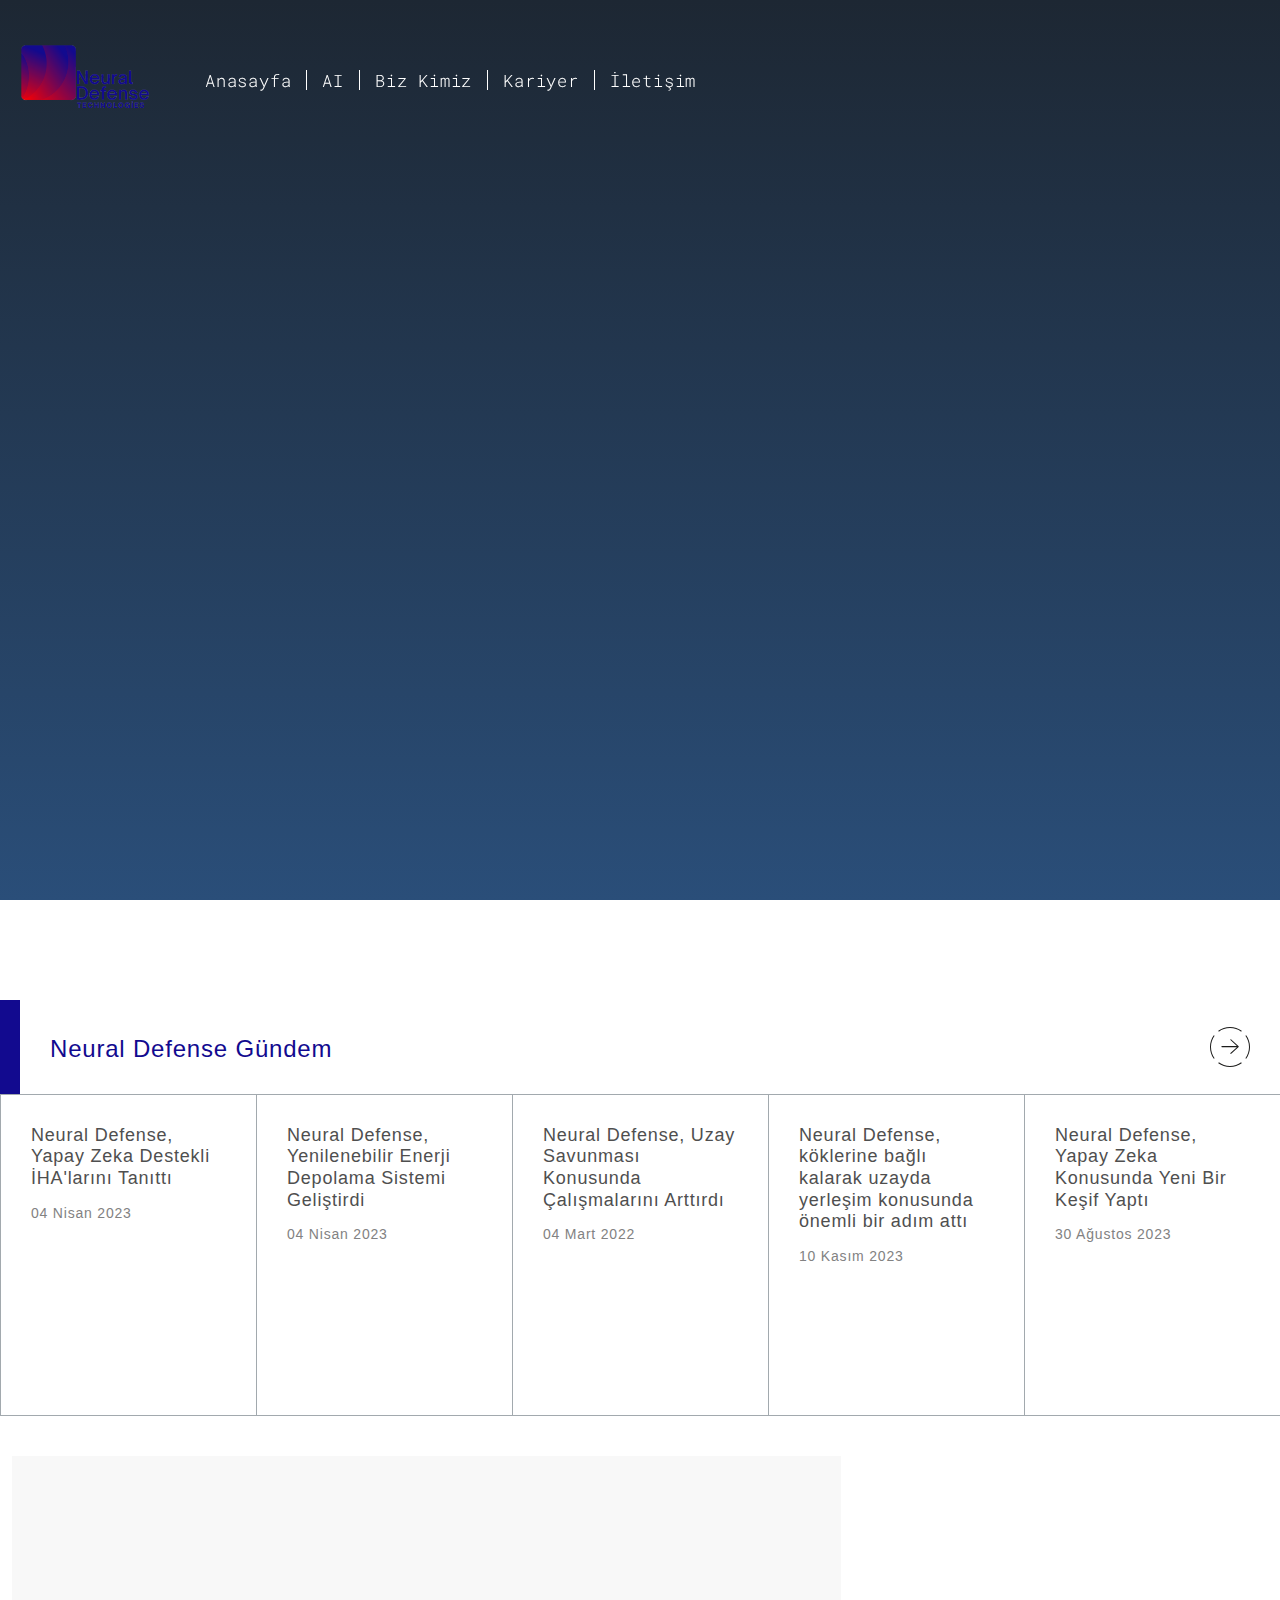
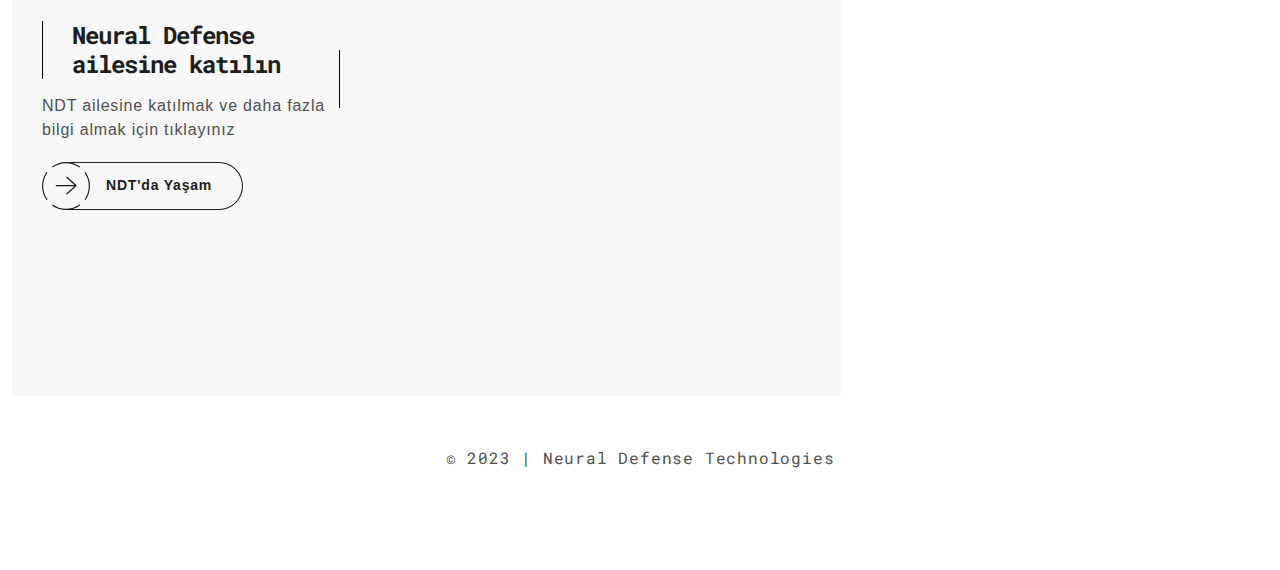
==== index.html @ 1ee91756 "Update index.html" ====
<!DOCTYPE html>
<html lang="en">

<head>
  <!-- Ana Site Duracak Kod-->
  <meta charset="UTF-8">
  <meta content="IE=edge" http-equiv="X-UA-Compatible">
  <meta content="width=device-width,initial-scale=1" name="viewport">
  <meta content="description" name="description">
  <meta name="google" content="notranslate" />
  <meta content="Mashup templates have been developped by Orson.io team" name="author">

  <!-- Disable tap highlight on IE -->
  <meta name="msapplication-tap-highlight" content="no">
  
  <link rel="apple-touch-icon" sizes="180x180" href="./assets/logomm.png">


  <title>Neural Defense Technologies</title>  

<link href="./main.3f6952e4.css" rel="stylesheet">
<style>
body::-webkit-scrollbar {
    display: none;
}
#fonts{
font-family: Roboto Mono,Helvetica,Arial,sans-serif;

}


/* Popup styles */
.modal {
  display: none;
  position: fixed;
  z-index: 1;
  left: 0;
  top: 0;
  width: 100%;
  height: 100%;
  overflow: auto;
}

/* Buzlu arkaplan styles */
.modal::before {
  content: "";
  display: block;
  position: fixed;
  z-index: -1;
  width: 100%;
  height: 100%;
  background-color: rgba(255, 255, 255, 0.8);
  backdrop-filter: blur(5px);
}

/* Popup içerik styles */
.modal-content {
  background-color: #fefefe;
  margin: 10% auto;
  padding: 20px;
  border: 1px solid #888;
  width: 80%;
  max-width: 700px;
  position: relative;
  overflow: auto; /* kaydırma çubuklarını göstermek için */
  max-height: 70vh; /* içerik alanının maksimum yüksekliği */
}

/* Popup kapatma button styles */
.close {
  position: absolute;
  right: 0;
  top: 0;
  padding: 12px 16px;
  font-size: 28px;
  font-weight: bold;
  color: #aaa;
}

.close:hover,
.close:focus {
  color: black;
  text-decoration: none;
  cursor: pointer;
}
.modal-content::-webkit-scrollbar {
  display: none;
}




</style>

<link rel="shortcut icon" href="assets/images/NeuralDefense.ico" type="image/x-icon" >

<link href="./frontend/css/bootstrap.css" rel="stylesheet">
<link href="./frontend/css/app.css" rel="stylesheet">
<link href="./frontend/css/hco-fonts.css" rel="stylesheet">
<link href="./frontend/css/frontend1b26.css?v2" rel="stylesheet">




<link rel="manifest" href="frontend/manifest/manifest.json">
<meta name="msapplication-TileColor" content="#ffffff">
<meta name="msapplication-TileImage" content="tr/frontend/manifest/images/ms-icon-144x144.html">
<meta name="theme-color" content="#ffffff">	<style>
.tagline_d_height_540{ height:540px; }.dbp-40{ padding-bottom:40px; }.dbp-80{ padding-bottom:80px; }@media screen and (max-width: 480px) { .mbp-15{ padding-bottom:15px; }}@media screen and (max-width: 480px) { .mbp-30{ padding-bottom:30px; }}@media screen and (max-width: 1440px) { .tagline_l_height_540{ height:540px; }}@media screen and (max-width: 1024px) { .tagline_tv_height_540{ height:540px; }}@media screen and (max-width: 768px) { .tagline_th_height_540{ height:540px; }}@media screen and (max-width: 480px) { .tagline_m_height_auto{ height:auto; }}	/*Column CSS*/
.cdrp-00{ padding-right:00px; }.cdlp-00{ padding-left:00px; }@media screen and (max-width: 480px) {.cmtp-30{ padding-top:30px !important; }}</style>	



<!-- Ana Site Duracak Kod Son-->
</head>
  <!-- Ana Site Duracak Kod-->
<body class="minimal">

<!-- Add your content of header -->
<header>
  <nav class="navbar  navbar-fixed-top navbar-inverse">
    <div class="container">
      <div class="navbar-header">
        <button type="button" class="navbar-toggle collapsed" data-toggle="collapse" data-target="#navbar-collapse" aria-expanded="false">
          <span class="sr-only"></span>
          <span class="icon-bar"></span>
          <span class="icon-bar"></span>
          <span class="icon-bar"></span>
        </button>
        <a class="navbar-brand" href="./index.html">
          <img src="./assets/logom2.png" alt="Neural Defense Technologies Logo" style="height: 130px; position: absolute; top: 0px; left: 10px;">
        </a>
      </div>
      <div class="collapse navbar-collapse" id="navbar-collapse" style="height: 130px; position: absolute; top: 0px; left: 180px;">
        <ul class="nav navbar-nav">
          <li id="fonts"><a href="./index.html" title="">Anasayfa</a></li>
          <li id="fonts"><a href="./works.html" title="">AI</a></li>
          <li id="fonts"><a href="./about.html" title="">Biz Kimiz</a></li>
          <li id="fonts"><a href="./components.html" title="">Kariyer</a></li>
          <li id="fonts"><a href="./contact.html" title="">İletişim</a></li>
        </ul>
        
      </div> 
    </div>
  </nav>
</header>
<!-- Ana Site Duracak Kod Son-->

<!-- Add your site or app content here -->
<body id="app-layout" data-page-2348 data-pair-2292 data-type-page class="page-2348
	pair-2292 type-page  header_c_1 tr">





			<div id="main_slider">
				<div class="main_bg_c main_bg parallax-bg" style="transform: translate3d(0px, -60%, 0px);"></div>
				<div class="main_bg_c main_bg_2 parallax-bg">
					<img src="frontend/img/birlesik-uzay.jpg" />
				</div>
				<div class="main_bg_c main_bg_8 parallax-bg">
					<img src="uploads/images/1629130480_mufa-cloud2.png" />
				</div>
								<div class="main_bg_c main_bg_5 parallax-bg">
					<img src="uploads/images/1628548484_hisar-bulut-2.png" />
				</div>
				<div class="main_bg_c main_bg_4 parallax-bg">
					<img src="uploads/images/1628548484_hisar-bulut-2.png" />
				</div>
				<div class="main_bg_c main_bg_6 parallax-bg">
					<img src="uploads/images/1628548485_kara-sistemleri-bulut.png" />
				</div>
				
				<div class="slides">
					<div class="slider_item uzay_sistemleri">
						<img src="uploads/images/1628548485_mufa.png" />
						<div class="slide_content">
							<span class="slide_title">UZAY<br/>SİSTEMLERİ</span>
							<a class="btn_white" href="uzaysistem.html">DAHA FAZLA BİLGİ</a>
						</div>
					</div>
					<div class="slider_item hava_sistemleri">
						<img src="uploads/images/1628548475_hisar.png" />
						<div class="slide_content">
							<span class="slide_title">HAVA<br/>SAVUNMA<br/>SİSTEMLERİ</span>
							<a class="btn_white" href="havasavunma.html">DAHA FAZLA BİLGİ</a>
						</div>
					</div>
					<div class="slider_item gudumlu_muhimmat_sistemleri">
						<img class="som" src="uploads/images/1632302310_roketsan-som-home2.png" />
						<img class="mam_t" src="uploads/images/1631610574_mam-t-home.png" />
						<div class="slide_content">
							<span class="slide_title">HASSAS<br/>GÜDÜMLÜ<br/>SİSTEMLER</span>
							<a class="btn_white" href="hassasgudum.html">DAHA FAZLA BİLGİ</a>
						</div>
					</div>
					<div class="slider_item kara_sistemleri">
						<img src="uploads/images/1628548476_deniz-ve-kara.png" />
						<div class="slide_content">
							<span class="slide_title">KARA<br/>SİSTEMLERİ</span>
							<a class="btn_black" href="karasistem.html">DAHA FAZLA BİLGİ</a>
						</div>
					</div>
					<div class="slider_item deniz_sistemleri">
						<div class="slide_content">
							<span class="slide_title">DENİZ<br/>SİSTEMLERİ</span>
							<a class="btn_black" href="denizsistem.html">DAHA FAZLA BİLGİ</a>
						</div>
					</div>
				</div>
				<div class="slide_next started">
					<svg width="40" height="40" viewBox="0 0 40 40" fill="none" xmlns="http://www.w3.org/2000/svg">
						<path fill-rule="evenodd" clip-rule="evenodd" d="M28.6412 19.991C28.6933 19.9428 28.7324 19.8825 28.7584 19.8223C28.7584 19.8223 28.7584 19.8223 28.7584 19.8103C28.7845 19.75 28.7975 19.6898 28.7975 19.6175C28.7975 19.5452 28.7845 19.485 28.7584 19.4247C28.7584 19.4247 28.7584 19.4247 28.7584 19.4127C28.7324 19.3524 28.6933 19.2922 28.6412 19.244L21.2277 12.3886C21.0062 12.1838 20.6544 12.1838 20.4329 12.3886C20.2114 12.5934 20.2114 12.9187 20.4329 13.1235L26.8823 19.1115L11.9235 19.1115C11.6108 19.1115 11.3633 19.3404 11.3633 19.6295C11.3633 19.9187 11.6108 20.1476 11.9235 20.1476L26.8953 20.1476L20.4329 26.1114C20.2114 26.3163 20.2114 26.6416 20.4329 26.8464C20.6544 27.0512 21.0062 27.0512 21.2277 26.8464L28.6412 19.991Z" fill="#1C1C1B"/>
						<path fill-rule="evenodd" clip-rule="evenodd" d="M3.8184 8.24363C1.41677 11.5436 -7.7539e-07 15.6063 -6.3573e-07 20C-4.96071e-07 24.3937 1.41677 28.4564 3.8184 31.7564L4.62694 31.1679C2.34556 28.0332 0.999999 24.1752 0.999999 20C0.999999 15.8248 2.34556 11.9668 4.62694 8.83207L3.8184 8.24363ZM8.24363 3.8184L8.83207 4.62694C11.9668 2.34556 15.8248 1 20 1C24.1752 1 28.0332 2.34556 31.1679 4.62694L31.7564 3.8184C28.4564 1.41678 24.3937 4.96071e-07 20 6.3573e-07C15.6063 7.7539e-07 11.5436 1.41678 8.24363 3.8184ZM36.1816 8.24363C38.5832 11.5436 40 15.6063 40 20C40 24.3937 38.5832 28.4564 36.1816 31.7564L35.3731 31.1679C37.6544 28.0332 39 24.1752 39 20C39 15.8248 37.6544 11.9668 35.3731 8.83207L36.1816 8.24363ZM31.7564 36.1816L31.1679 35.3731C28.0332 37.6544 24.1752 39 20 39C15.8248 39 11.9668 37.6544 8.83207 35.3731L8.24363 36.1816C11.5436 38.5832 15.6063 40 20 40C24.3937 40 28.4564 38.5832 31.7564 36.1816Z" fill="#1C1C1B"/>
					</svg>
				</div>
				<div class="slide_prev started">
					<svg width="40" height="40" viewBox="0 0 40 40" fill="none" xmlns="http://www.w3.org/2000/svg">
						<path fill-rule="evenodd" clip-rule="evenodd" d="M11.3588 20.009C11.3067 20.0572 11.2676 20.1174 11.2416 20.1777C11.2416 20.1777 11.2416 20.1777 11.2416 20.1897C11.2155 20.25 11.2025 20.3102 11.2025 20.3825C11.2025 20.4548 11.2155 20.515 11.2416 20.5753C11.2416 20.5753 11.2416 20.5753 11.2416 20.5873C11.2676 20.6476 11.3067 20.7078 11.3588 20.756L18.7723 27.6114C18.9938 27.8162 19.3456 27.8162 19.5671 27.6114C19.7886 27.4066 19.7886 27.0813 19.5671 26.8765L13.1177 20.8885L28.0765 20.8885C28.3892 20.8885 28.6367 20.6596 28.6367 20.3705C28.6367 20.0813 28.3892 19.8524 28.0765 19.8524L13.1047 19.8524L19.5671 13.8885C19.7886 13.6837 19.7886 13.3584 19.5671 13.1536C19.3456 12.9488 18.9938 12.9488 18.7723 13.1536L11.3588 20.009Z" fill="#1C1C1B"/>
						<path fill-rule="evenodd" clip-rule="evenodd" d="M36.1816 31.7564C38.5832 28.4564 40 24.3937 40 20C40 15.6063 38.5832 11.5436 36.1816 8.24364L35.3731 8.83208C37.6544 11.9668 39 15.8248 39 20C39 24.1752 37.6544 28.0332 35.3731 31.1679L36.1816 31.7564ZM31.7564 36.1816L31.1679 35.3731C28.0332 37.6544 24.1752 39 20 39C15.8248 39 11.9668 37.6544 8.83206 35.3731L8.24362 36.1816C11.5436 38.5832 15.6063 40 20 40C24.3937 40 28.4564 38.5832 31.7564 36.1816ZM3.81839 31.7564C1.41677 28.4564 -5.6223e-06 24.3937 -4.60964e-06 20C-3.59698e-06 15.6063 1.41677 11.5436 3.8184 8.24363L4.62694 8.83207C2.34556 11.9668 0.999996 15.8248 0.999995 20C0.999994 24.1752 2.34556 28.0332 4.62693 31.1679L3.81839 31.7564ZM8.24363 3.8184L8.83207 4.62694C11.9668 2.34557 15.8248 1 20 1C24.1752 1.00001 28.0332 2.34557 31.1679 4.62695L31.7564 3.81841C28.4564 1.41678 24.3937 5.6223e-06 20 4.60964e-06C15.6063 3.59698e-06 11.5436 1.41678 8.24363 3.8184Z" fill="#1C1C1B"/>
					</svg>
				</div>

				<div class="overlay home_overlay">
					<svg class="loading_1" version="1.1" id="Layer_1" xmlns="http://www.w3.org/2000/svg" xmlns:xlink="http://www.w3.org/1999/xlink" x="0px" y="0px"
width="1445.7px" height="2012.6px" viewBox="0 0 1445.7 2012.6" style="enable-background:new 0 0 1445.7 2012.6;"
xml:space="preserve">
<style type="text/css">
.st0{fill:none;stroke:#FFFFFF;stroke-width:2.5987;stroke-miterlimit:10;}
.st1{fill:none;stroke:#FFFFFF;stroke-width:2.3624;stroke-linecap:round;stroke-linejoin:round;stroke-miterlimit:10;}
</style>
<g>
<polyline class="st0" points="724.4,1598.5 677,1598.5 677,1558.7 724.4,1558.7 	"/>
<polyline class="st0" points="724.4,891 677,891 677,878.7 724.4,878.7 	"/>
<line class="st0" x1="677" y1="1403" x2="677" y2="1641.2"/>
<path class="st0" d="M689.3,1148.5v-33.7c0-2-2.8-2.7-3.7-0.9l-33.7,65.6v222.8h25.5c4.4,0,8.4-2.6,10.2-6.7l0,0
c1.1-2.5,1.6-5.1,1.6-7.8v-24.5"/>
<path class="st0" d="M677,1130.1V750.7l17.5-160.5V260.8l0,0c0,0,1.1-24,29.9-24"/>
<line class="st0" x1="694.5" y1="594.1" x2="724.4" y2="594.1"/>
<line class="st0" x1="694.5" y1="513.6" x2="724.4" y2="513.6"/>
<line class="st0" x1="694.5" y1="429.8" x2="724.4" y2="429.8"/>
<line class="st0" x1="694.5" y1="393.4" x2="724.4" y2="393.4"/>
<polyline class="st0" points="729.9,1755.1 745.2,1755.1 745.2,1775.2 769.2,1775.2 769.2,1714.2 	"/>
<polyline class="st0" points="735.1,1755.1 701.3,1755.1 701.3,1775.2 677.3,1775.2 677.3,1714.2 	"/>
<polyline class="st0" points="721.8,1598.5 769.2,1598.5 769.2,1558.7 721.8,1558.7 	"/>
<polyline class="st0" points="721.8,891 769.2,891 769.2,878.7 721.8,878.7 	"/>
<line class="st0" x1="769.2" y1="1403" x2="769.2" y2="1641.2"/>
<path class="st0" d="M756.9,1364.2v21.6c0,4,1.2,7.8,3.4,11.1l0.4,0.6c2.1,3,5.5,4.8,9.1,4.8h24.4v-222.8l-33.7-63.3
c-1-1.8-3.7-1.1-3.7,0.9v31.4"/>
<path class="st0" d="M769.2,1132.7v-382l-17.5-160.5V260.8l0,0c0,0-3.9-24.9-29.9-24"/>
<line class="st0" x1="751.7" y1="594.1" x2="721.8" y2="594.1"/>
<line class="st0" x1="751.7" y1="513.6" x2="721.8" y2="513.6"/>
<line class="st0" x1="751.7" y1="429.8" x2="721.8" y2="429.8"/>
<line class="st0" x1="751.7" y1="393.4" x2="721.8" y2="393.4"/>
<polygon class="st0" points="685.8,1633.6 642.6,1672.6 642.6,1681.2 637.1,1687.3 637.1,1714.2 686.7,1714.2 685.8,1709.8 
685.8,1695.1 691.2,1681.7 691.2,1671.7 685.8,1667.4 685.8,1639.2 	"/>
<polygon class="st0" points="759.7,1709.8 759.7,1695.1 754.2,1681.7 754.2,1671.7 759.7,1667.4 759.7,1639.2 759.7,1633.6 
802.9,1672.6 802.9,1681.2 808.3,1687.3 808.3,1714.2 758.7,1714.2 	"/>

<rect x="581.6" y="1250.8" transform="matrix(6.123234e-17 -1 1 6.123234e-17 -567.3568 1944.9131)" class="st0" width="214.4" height="10.6"/>

<rect x="651" y="1250.8" transform="matrix(6.123234e-17 -1 1 6.123234e-17 -497.9122 2014.3577)" class="st0" width="214.4" height="10.6"/>
<line class="st0" x1="690.6" y1="1139.5" x2="756.9" y2="1139.5"/>
<path class="st0" d="M729,728.9v24.4c0,3.2-2.6,5.8-5.8,5.8l0,0c-3.2,0-5.8-2.6-5.8-5.8v-24.4c0-3.2,2.6-5.8,5.8-5.8l0,0
C726.3,723.1,729,725.7,729,728.9z"/>
</g>
<g>
<line class="st1" x1="777" y1="678.4" x2="777" y2="1663.2"/>
<line class="st1" x1="668.6" y1="1665.2" x2="668.6" y2="678.4"/>
<line class="st1" x1="757.8" y1="1679.4" x2="688.4" y2="1679.4"/>
<line class="st1" x1="757.8" y1="1665.2" x2="688.4" y2="1665.2"/>
<line class="st1" x1="687.9" y1="1705.5" x2="687.9" y2="1827.8"/>
<polyline class="st1" points="688.4,1849.1 618.6,1885.2 614.6,1752.3 687.9,1634 687.9,1683.8 	"/>
<polyline class="st1" points="777,424.6 777,744.8 668.6,744.8 668.6,424.6 	"/>
<rect x="682.2" y="436.7" class="st1" width="25.6" height="41.5"/>
<rect x="735.3" y="436.7" class="st1" width="25.6" height="41.5"/>
<line class="st1" x1="668.6" y1="1215" x2="777" y2="1215"/>
<line class="st1" x1="668.6" y1="1239.9" x2="777" y2="1239.9"/>
<polyline class="st1" points="755.2,286.6 777,424.6 668.6,424.6 691.7,286.8 	"/>
<polyline class="st1" points="699.3,241 718.4,127.4 730.1,127.4 748.1,241.8 	"/>
<polyline class="st1" points="736.2,241 763.6,241 763.6,285 736.2,293.8 	"/>
<polyline class="st1" points="709.8,241 682.4,241 682.4,285 709.8,293.8 	"/>
<polyline class="st1" points="668.6,1860.4 668.6,1869.2 777,1869.2 777,1860.4 	"/>
<path class="st1" d="M685,1838.5L685,1838.5c-2.9,0-3.9-2.4-3.9-5.4v-153.4c0-2.9,2.4-5.4,5.4-5.4"/>
<rect x="684.5" y="1683.8" class="st1" width="6.4" height="21.3"/>
<rect x="684.5" y="1827.8" class="st1" width="6.4" height="21.3"/>
<line class="st1" x1="757.8" y1="1705.5" x2="757.8" y2="1827.8"/>
<polyline class="st1" points="757.3,1849.1 827,1885.2 831.1,1752.3 757.8,1634 757.8,1683.8 	"/>
<path class="st1" d="M760.7,1838.5L760.7,1838.5c2.9,0,3.9-2.4,3.9-5.4v-153.4c0-2.9-2.4-5.4-5.4-5.4"/>
<rect x="754.8" y="1683.8" class="st1" width="6.4" height="21.3"/>
<rect x="754.8" y="1827.8" class="st1" width="6.4" height="21.3"/>
</g>
</svg>

</div>
</div>
		
				<div class="content_wrapper">


<section id="section_143883"
	style="    background-repeat: no-repeat;   background-size: cover;    "

		class="dbp-40 mbp-15
		  						
		
		    
										clearfix">
				<div class="container-fluid">
										<div style="" class="row  ">
											<div id="home_news"
     style="
     							     "
     class="col-lg-12 col-md-12 col-sm-12      cdrp-00 cdlp-00
     col12">
	
		
			
	 
			
		
			
				
				
					<div class="news_grid_header">
                        <a href="">
                            <span class="header_title">Neural Defense Gündem</span>
                            <svg width="40" height="40" viewBox="0 0 40 40" fill="none" xmlns="http://www.w3.org/2000/svg">
                                <path fill-rule="evenodd" clip-rule="evenodd" d="M28.6412 19.991C28.6933 19.9428 28.7324 19.8825 28.7584 19.8223C28.7584 19.8223 28.7584 19.8223 28.7584 19.8103C28.7845 19.75 28.7975 19.6898 28.7975 19.6175C28.7975 19.5452 28.7845 19.485 28.7584 19.4247C28.7584 19.4247 28.7584 19.4247 28.7584 19.4127C28.7324 19.3524 28.6933 19.2922 28.6412 19.244L21.2277 12.3886C21.0062 12.1838 20.6544 12.1838 20.4329 12.3886C20.2114 12.5934 20.2114 12.9187 20.4329 13.1235L26.8823 19.1115L11.9235 19.1115C11.6108 19.1115 11.3633 19.3404 11.3633 19.6295C11.3633 19.9187 11.6108 20.1476 11.9235 20.1476L26.8953 20.1476L20.4329 26.1114C20.2114 26.3163 20.2114 26.6416 20.4329 26.8464C20.6544 27.0512 21.0062 27.0512 21.2277 26.8464L28.6412 19.991Z" fill="#1C1C1B"/>
                                <path fill-rule="evenodd" clip-rule="evenodd" d="M3.8184 8.24363C1.41677 11.5436 -7.7539e-07 15.6063 -6.3573e-07 20C-4.96071e-07 24.3937 1.41677 28.4564 3.8184 31.7564L4.62694 31.1679C2.34556 28.0332 0.999999 24.1752 0.999999 20C0.999999 15.8248 2.34556 11.9668 4.62694 8.83207L3.8184 8.24363ZM8.24363 3.8184L8.83207 4.62694C11.9668 2.34556 15.8248 1 20 1C24.1752 1 28.0332 2.34556 31.1679 4.62694L31.7564 3.8184C28.4564 1.41678 24.3937 4.96071e-07 20 6.3573e-07C15.6063 7.7539e-07 11.5436 1.41678 8.24363 3.8184ZM36.1816 8.24363C38.5832 11.5436 40 15.6063 40 20C40 24.3937 38.5832 28.4564 36.1816 31.7564L35.3731 31.1679C37.6544 28.0332 39 24.1752 39 20C39 15.8248 37.6544 11.9668 35.3731 8.83207L36.1816 8.24363ZM31.7564 36.1816L31.1679 35.3731C28.0332 37.6544 24.1752 39 20 39C15.8248 39 11.9668 37.6544 8.83207 35.3731L8.24363 36.1816C11.5436 38.5832 15.6063 40 20 40C24.3937 40 28.4564 38.5832 31.7564 36.1816Z" fill="#1C1C1B"/>
                            </svg>
                        </a>
                    </div>
                    <div class="news_grid_cont news_all">
						<div class="news_item">
							<a href="#" onclick="openModal(event, 'popup1')">
								<span class="item_img" style="background-image:url(assets/images/drone.png);"></span>
								<span class="item_info">
									<span class="item_title">Neural Defense, Yapay Zeka Destekli İHA'larını Tanıttı</span>
									<span class="item_date">04 Nisan 2023</span>
								</span>
							</a>
						</div>
						<div id="popup1" class="modal">
							<div class="modal-content">
								<span class="close" id="close1" onclick="closeModal('popup1')">&times;</span>
								<img src="assets/images/drone.png" alt="">
								<p>Neural Defense'in geliştirdiği yapay zeka destekli insansız hava araçları, son dönemde savunma sanayisi alanında büyük bir ilgi uyandırdı. Bu İHA'lar, yapay zeka algoritmaları sayesinde hedefleri tanımlayarak takip edebiliyor ve vurma konusunda oldukça etkili bir şekilde kullanılabiliyor.

									Bu İHA'lar, operatörler tarafından uzaktan kontrol edilebiliyor ve savaş sırasında insan hayatını koruyor. Operatörler, bu İHA'ları birkaç kilometre uzaktan kontrol edebiliyor ve hedefleri tespit etme, takip etme ve hasar verme konusunda oldukça hassas bir kontrol sağlayabiliyor.
									
									Neural Defense'in geliştirdiği bu teknolojiler, savaş sırasında insan hayatını korumak ve sivil kayıpları en aza indirmek açısından oldukça önemli bir rol oynuyor. Bu İHA'lar, düşük maliyetli ve daha az riskli bir alternatif olarak da savunma sanayisinde kullanılıyor.
									
									Neural Defense'in bu İHA'larının özellikleri arasında, düşük radar kesitleri, yüksek manevra kabiliyetleri ve gece görüşü yetenekleri yer alıyor. Ayrıca, bu İHA'lar, her türlü hava koşulunda çalışabiliyor ve uzun süre havada kalabilme özellikleri sayesinde de daha etkili bir şekilde kullanılabiliyor.
									
									Neural Defense'in bu İHA'larının kullanım alanları arasında, keşif ve gözetleme, saldırı, koruma ve kurtarma görevleri yer alıyor. Bu İHA'lar, özellikle çatışma bölgelerinde, afet bölgelerinde ve terörle mücadele operasyonlarında sıkça kullanılıyor.
									
									Sonuç olarak, Neural Defense'in geliştirdiği yapay zeka destekli insansız hava araçları, savunma sanayisi alanında önemli bir yer edinmeye devam ediyor. Bu teknolojiler, savaş sırasında insan hayatını korumak ve düşük maliyetli alternatifler sunmak açısından oldukça önemli bir rol oynuyor.</p>
							</div>
						</div>
						
							
						<div class="news_item">
							<a href="#" onclick="openModal(event, 'popup2')">
								<span class="item_img" style="background-image:url(assets/images/enerji.jpg);"></span>
								<span class="item_info">
									<span class="item_title">Neural Defense, Yenilenebilir Enerji Depolama Sistemi Geliştirdi</span>
									<span class="item_date">04 Nisan 2023</span>
								</span>
							</a>
						</div>
						<div id="popup2" class="modal">
							<div class="modal-content">
								<span class="close" id="close2" onclick="closeModal('popup2')">&times;</span>
								<img src="assets/images/enerji.jpg" alt="">
								<p>Neural Defense, yenilenebilir enerji kaynaklarından elde edilen enerjinin daha verimli bir şekilde kullanılmasına olanak tanıyan yeni bir pil teknolojisi geliştirdiğini duyurdu. Bu teknoloji, daha uzun süreli depolama sağlayarak enerji kaynaklarının daha verimli bir şekilde kullanılmasını mümkün kılıyor.

									Geleneksel pillerin aksine, bu yeni pil teknolojisi, çevreye zararlı kimyasal maddeler içermez ve yenilenebilir enerji kaynaklarının daha sık kullanılabilmesine imkan verir. Bu sayede, enerji tüketimindeki artışa bağlı olarak karbon emisyonlarının azaltılması hedefine de katkı sağlanıyor.
									
									Ayrıca, bu yeni pil teknolojisi, güvenli bir şekilde taşınabilir ve depolanabilir olması sayesinde, askeri üsler, hastaneler ve diğer kritik altyapılar gibi güç kaybının kritik olduğu yerlerde kullanılabilir.
									
									Neural Defense aynı zamanda uzay savunması konusunda da çalışmalarını arttırdığını açıkladı. Bu kapsamda, uydu teknolojileri ve uzayda yürütülen faaliyetler için geliştirilen yeni savunma sistemleri ve silahlar üzerinde çalışılıyor.
									
									Uzayda hızla gelişen teknolojiler, birçok ülkenin uzayda askeri faaliyetler yürütmeye başlamasıyla birlikte güvenlik risklerini de beraberinde getiriyor. Bu nedenle, uzayda güvenliği sağlamak için geliştirilen yeni teknolojiler, önem kazanıyor.
									
									Neural Defense'in uzay savunması konusunda yürüttüğü çalışmalar, ülke savunması açısından son derece önemli. Bu çalışmaların, yalnızca askeri amaçlarla değil, aynı zamanda sivil amaçlarla da kullanılabilecek teknolojilerin geliştirilmesine katkı sağlaması bekleniyor.
									
									Sonuç olarak, Neural Defense, yenilenebilir enerji kaynaklarının daha verimli bir şekilde kullanılmasına olanak tanıyan yeni bir pil teknolojisi geliştirdiğini duyurdu. Ayrıca, uzay savunması konusunda yürüttüğü çalışmalarla da ülke savunması açısından önemli bir rol oynuyor. Bu çalışmaların, hem askeri hem de sivil amaçlarla kullanılabilecek teknolojilerin geliştirilmesine katkı sağlaması bekleniyor.</p>
							</div>
						</div>
						
						<div class="news_item">
							<a href="#" onclick="openModal(event, 'popup3')">
								<span class="item_img" style="background-image:url(assets/images/uzay.jpg);"></span>
								<span class="item_info">
									<span class="item_title">Neural Defense, Uzay Savunması Konusunda Çalışmalarını Arttırdı</span>
									<span class="item_date">04 Mart 2022</span>
								</span>
							</a>
						</div>
						<div id="popup3" class="modal">
							<div class="modal-content">
								<span class="close" id="close1" onclick="closeModal('popup3')">&times;</span>
								<img src="assets/images/uzay.jpg" alt="">
								<p>Neural Defense, yenilenebilir enerji kaynaklarından elde edilen enerjinin daha verimli bir şekilde kullanılmasına olanak tanıyan yeni bir pil teknolojisi geliştirdiğini açıkladı. Bu teknoloji, geleneksel pillerin aksine, çevreye zararlı kimyasal maddeler içermiyor ve yenilenebilir enerji kaynaklarının daha sık kullanılabilmesine imkan sağlıyor.

									Neural Defense CEO'su Jane Lee, konuyla ilgili yaptığı açıklamada, "Yenilenebilir enerji kaynaklarının kullanımı, enerji verimliliğini arttırmak ve karbon ayak izimizi azaltmak için önemli bir adımdır. Ancak, yenilenebilir enerjinin mevcudiyeti, enerjinin verimli bir şekilde depolanmasını zorlaştırmaktadır. Bu nedenle, Neural Defense olarak, yenilenebilir enerji kaynaklarının daha verimli bir şekilde kullanılabilmesi için yeni bir pil teknolojisi geliştirdik" dedi.
									
									Bu yeni pil teknolojisi, güvenli bir şekilde taşınabilir ve depolanabilir olması sayesinde, askeri üsler, hastaneler ve diğer kritik altyapılar gibi güç kaybının kritik olduğu yerlerde kullanılabilir. Ayrıca, enerji tüketimindeki artışa bağlı olarak karbon emisyonlarının azaltılması hedefine de katkı sağlar.
									
									Neural Defense ayrıca uzay savunması konusunda yürüttüğü çalışmaları da arttırdığını duyurdu. Uydu teknolojileri ve uzayda yürütülen faaliyetler için geliştirilen yeni savunma sistemleri ve silahlar üzerinde çalışıyorlar.
									
									Uzayda hızla gelişen teknolojiler, birçok ülkenin uzayda askeri faaliyetler yürütmeye başlamasıyla birlikte güvenlik risklerini de beraberinde getiriyor. Bu nedenle, uzayda güvenliği sağlamak için geliştirilen yeni teknolojiler, önem kazanıyor.
									
									Neural Defense'in uzay savunması konusunda yürüttüğü çalışmalar, ülke savunması açısından son derece önemli. Bu çalışmaların, yalnızca askeri amaçlarla değil, aynı zamanda sivil amaçlarla da kullanılabilecek teknolojilerin geliştirilmesine katkı sağlaması bekleniyor.</p>
							</div>
						</div>
						
						<div class="news_item">
							<a href="#" onclick="openModal(event, 'popup4')">
								<span class="item_img" style="background-image:url(assets/images/yerlesim.png);"></span>
								<span class="item_info">
									<span class="item_title">Neural Defense, köklerine bağlı kalarak uzayda yerleşim konusunda önemli bir adım attı</span>
									<span class="item_date">10 Kasım 2023</span>
								</span>
							</a>
						</div>
						<div id="popup4" class="modal">
							<div class="modal-content">
								<span class="close" id="close1" onclick="closeModal('popup4')">&times;</span>
								<img src="assets/images/yerlesim.png" alt="">
								<p>Neural Defense, köklerine bağlı kalarak uzayda yerleşim konusunda önemli bir adım attı. Şirket, uzun vadeli bir proje kapsamında, insanların uzayda yaşamasına olanak tanıyacak bir uzay kolonisi geliştirmeyi planlıyor.

									Uzayda yerleşim konusu, son yıllarda giderek daha fazla önem kazanıyor. Bu konuda yapılan çalışmalar, insanlığın uzayda kalıcı bir şekilde yaşayabilmesi için önemli bir adım olarak kabul ediliyor. Bu nedenle, Neural Defense gibi savunma sanayisi konusunda uzmanlaşmış şirketlerin de bu alanda çalışmalar yapması oldukça önemli bir gelişme olarak değerlendiriliyor.
									
									Neural Defense'in uzay kolonisi projesi, uzun vadeli bir hedef olarak belirlendi. Bu proje kapsamında, insanların uzayda yaşayabilmesi için gerekli olan tüm altyapının geliştirilmesi planlanıyor. Bu altyapı, yaşam alanlarından, tarım sistemlerine kadar birçok farklı unsuru içerecek.
									
									Uzay kolonisi projesi, Neural Defense'in köklerine bağlı kalma felsefesiyle de uyumlu bir şekilde geliştiriliyor. Şirket, uzayda yaşamı sadece bir hedef olarak değil, insanlığın geleceği için bir zorunluluk olarak görüyor. Bu nedenle, uzayda yerleşim konusunda yapılan çalışmalar, Neural Defense'in savunma sanayisi alanındaki başarılarına da yeni bir boyut kazandırıyor.
									
									Neural Defense'in uzay kolonisi projesi, gelecekteki gelişmeler açısından oldukça umut verici bir adım olarak değerlendiriliyor. Uzayda yaşamın mümkün olması için gerekli olan tüm teknolojilerin geliştirilmesi, insanlığın geleceği için önemli bir adım olacak. Neural Defense'in bu alanda yaptığı çalışmalar, bu hedefe ulaşmada önemli bir rol oynayabilir.</p>
							</div>
						</div>
						
						  <div class="news_item">
							<a href="#" onclick="openModal(event, 'popup5')">
								<span class="item_img" style="background-image:url(assets/images/ai.jpg);"></span>
								<span class="item_info">
									<span class="item_title">Neural Defense, Yapay Zeka Konusunda Yeni Bir Keşif Yaptı</span>
									<span class="item_date">30 Ağustos 2023</span>
								</span>
							</a>
						</div>
						<div id="popup5" class="modal">
							<div class="modal-content">
								<span class="close" id="close1" onclick="closeModal('popup5')">&times;</span>
								<img src="assets/images/ai.jpg" alt="">
								<p>Neural Defense, yapay zeka konusundaki çalışmalarına bir yenisini daha ekledi. Şirket, yapay zeka algoritmalarını daha verimli bir şekilde kullanmak için yeni bir yöntem geliştirdi. Bu yöntem, yapay zeka algoritmalarının daha hızlı ve daha doğru bir şekilde çalışmasına olanak tanıyor.

									Yapay zeka teknolojisi, son yıllarda hızla gelişen bir alan ve savunma sanayinde de yaygın bir şekilde kullanılıyor. Ancak, bu teknolojinin en önemli sorunlarından biri, algoritmaların yavaş ve yanıltıcı sonuçlar vermesi. Neural Defense'in geliştirdiği yeni yöntem ise, bu sorunu ortadan kaldırarak, yapay zeka algoritmalarının daha hızlı ve daha doğru bir şekilde çalışmasına imkan sağlıyor.
									
									Bu yeni yöntem, yapay zeka teknolojisiyle ilgili araştırmalara da önemli bir katkı sağlayabilir. Yapay zeka teknolojisinin gelecekteki kullanım alanları, özellikle savunma sanayisinde, oldukça geniş bir yelpazeye sahip olacak. Neural Defense'in geliştirdiği bu yöntem, bu alandaki araştırmaların daha verimli ve başarılı bir şekilde yapılmasına da yardımcı olabilir.
									
									Neural Defense'in yapay zeka konusundaki başarıları, şirketin savunma sanayisindeki lider konumunu daha da güçlendiriyor ve gelecekteki gelişmeler için de umut verici bir tablo çiziyor.</p>
							</div>
						</div>
						
                                            </div>
                                        
            
				
							</div>
									</div>
					</div>
		</section>
<section id="section_841950"
	style="    background-repeat: no-repeat;   background-size: cover;    "

		class="dbp-80 mbp-30
		  						
		
		    
										clearfix">
				<div class="container-fluid">
										<div style="" class="row  ">
											<div id="column_126281"
     style="
     							     "
     class="col-lg-8 col-md-8 col-sm-8      
     col8 home_kariyer">
	
		
			
			
		
			
				
				
					<div style="background-repeat: no-repeat;
                                        "
            class="tagline_module tagline_d_height_540 tagline_l_height_540 tagline_th_height_540 tagline_tv_height_540 tagline_m_height_auto ">
            <div class="tagline_content">

<h2 class="f_w_700">Neural Defense ailesine katılın</h2>
<p>NDT ailesine katılmak ve daha fazla bilgi almak için tıklayınız</p>
<p><a class="btn_black" href="components.html">NDT'da Yaşam</a></p>
                            </div>
            <div class="tagline_image" style=" background-image: url(uploads/images/1628514639_home-kariyer.jpg);                  background-size: cover;                  background-position: center; "></div>
        </div>
        

					

					
					
					
					
					

					

				
							</div>






</div>
<footer class="footer-container text-center">
  <div class="container">
    <div class="row">
      <div class="col-xs-12">
        <p style="margin-top: 50px; size: 12px;" id="fonts">© 2023 | Neural Defense Technologies </p>
      </div>
    </div>
  </div>
</footer>
</div>
<!-- JavaScripts -->
<script src="./frontend/js/lang-tr.js"></script>
<script src="./frontend/js/app5ed3.js?v4"></script>
<script src="./frontend/js/frontend5ed3.js?v4"></script>
<script src="./frontend/js/jquery.imageloader.js"></script>
<script src="./frontend/js/isotope.pkgd.min.js"></script>
<script src="vendor/cookie-consent/js/cookie-consent.js"></script>
<script async src="../platform.twitter.com/widgets.js" charset="utf-8"></script>
<script type="text/javascript">toastr.options = {"closeButton":true,"closeClass":"toast-close-button","closeDuration":300,"closeEasing":"swing","closeHtml":"<button><i class=\"icon-off\"><\/i><\/button>","closeMethod":"fadeOut","closeOnHover":true,"containerId":"toast-container","debug":false,"escapeHtml":false,"extendedTimeOut":10000,"hideDuration":1000,"hideEasing":"linear","hideMethod":"fadeOut","iconClass":"toast-info","iconClasses":{"error":"toast-error","info":"toast-info","success":"toast-success","warning":"toast-warning"},"messageClass":"toast-message","newestOnTop":false,"onHidden":null,"onShown":null,"positionClass":"toast-top-right","preventDuplicates":true,"progressBar":true,"progressClass":"toast-progress","rtl":false,"showDuration":300,"showEasing":"swing","showMethod":"fadeIn","tapToDismiss":true,"target":"body","timeOut":5000,"titleClass":"toast-title","toastClass":"toast"};</script>
 <!--Matomo --> <script type="text/javascript">var _paq = _paq || [];
  /* tracker methods like "setCustomDimension" should be called before "trackPageView" */
  _paq.push(['trackPageView']);
  _paq.push(['enableLinkTracking']);
  (function() {
    var u="https://piwik.roketsan.com.tr/";
    _paq.push(['setTrackerUrl', u+'piwik.php']);
    _paq.push(['setSiteId', '2']);
    var d=document, g=d.createElement('script'), s=d.getElementsByTagName('script')[0];
    g.type='text/javascript'; g.async=true; g.defer=true; g.src=u+'piwik.js'; s.parentNode.insertBefore(g,s);
  })();</script> <!-- End Matomo Code -->
			<script>
				var clickCount = 0;
				$('.slide_next').on('click', function(){
					$('#main_slider .slide_next').removeClass('started');
					$('#main_slider .slide_prev').removeClass('started');
					if(clickCount==0) {
						$('.slides').css({'transform':'translate3d(0,-100%,0)'});
						$('#main_slider .main_bg_c.main_bg').css({'transform':'translate3d(0,-60%,0)'});
						if($(window).width() > 2600) {
							$('#main_slider .main_bg_c.main_bg_2').css({'transform':'translate3d(0,-200%,0)'});
						} else {
							$('#main_slider .main_bg_c.main_bg_2').css({'transform':'translate3d(0,-140%,0)'});
						}
						$('#main_slider .main_bg_c.main_bg_8').css({'transform':'translate3d(0,-130vh,0)'});
						$('#main_slider .main_bg_c.main_bg_5').css({'transform':'translate3d(-50%,-100vh,0)'});
						//$('#main_slider .main_bg_c.main_bg_6').css({'transform':'translate3d(0,100%,0)'});
						//$('#main_slider .slides .slider_item.uzay_sistemleri img').css({'transform':'translate3d(0,-60%,0)'});
						$('#main_slider .slides .slider_item.hava_sistemleri img').css({'transform':'translate3d(-100%, -50%, 0) scale(0.8)','transition':''});
						$('#main_slider .slides .slider_item.uzay_sistemleri .slide_content').css({'opacity':'0'});
						$('#main_slider .slides .slider_item.hava_sistemleri .slide_content').css({'opacity':'1'});
						$('#main_slider .slide_prev').addClass('active');
						$('#main_slider .slide_next').addClass('active');
						//$('#main_slider .slide_next').removeClass('started');
						$('#main_slider .slide_prev svg path').css({'fill':'#FFFFFF'});
						$('#main_slider .slide_next svg path').css({'fill':'#FFFFFF'});
						clickCount++;
					} else if(clickCount==1) {
						$('.slides').css({'transform':'translate3d(0,-200%,0)'});
						if($(window).width() > 1440) {
							//$('#main_slider .main_bg_c.main_bg_4').css({'transform':'translate3d(0,-130%,0)'});
						} else {
							//$('#main_slider .main_bg_c.main_bg_4').css({'transform':'translate3d(0,-100%,0)'});
						}
						$('#main_slider .main_bg_c.main_bg_4').css({'transform':'translate3d(-50%,-100vh,0)'});
						$('#main_slider .main_bg_c.main_bg_5').css({'transform':'translate3d(-50%,-200vh,0)'});
						if($(window).width() > 768) {
							//$('#main_slider .slides .slider_item.gudumlu_muhimmat_sistemleri img').css({'transform':'translate3d(10%, 80%, 0) scale(1)','transition':'all 800ms'});
						} else {
							//$('#main_slider .slides .slider_item.gudumlu_muhimmat_sistemleri img').css({'transform':'translate3d(-15%, 80%, 0) scale(1)','transition':'all 800ms'});
						}
						setTimeout(function(){
							$('#main_slider .slides .slider_item.hava_sistemleri img').css({'transform':'translate3d(-190%, 0%, 0) scale(0.8)','transition':'all 0ms'});
						},500);
						
						
						if($('body').hasClass('az')) {
							$('#main_slider .slides .slider_item.gudumlu_muhimmat_sistemleri img.som').css({'transform':'translate3d(35%, -80%, 0) scale(0.8)'});
							$('#main_slider .slides .slider_item.gudumlu_muhimmat_sistemleri img.mam_t').css({'transform':'translate3d(-120%, -50%, 0) scale(0.6)'});
						} else {
							$('#main_slider .slides .slider_item.gudumlu_muhimmat_sistemleri img.som').css({'transform':'translate3d(25%, -80%, 0) scale(0.8)'});
							$('#main_slider .slides .slider_item.gudumlu_muhimmat_sistemleri img.mam_t').css({'transform':'translate3d(-110%, -50%, 0) scale(0.6)'});
						}
						
						
						$('#main_slider .slides .slider_item.hava_sistemleri .slide_content').css({'opacity':'0'});
						$('#main_slider .slides .slider_item.gudumlu_muhimmat_sistemleri .slide_content').css({'opacity':'1'});
						//$('#main_slider .slide_next').removeClass('started');
						clickCount++;
					} else if(clickCount==2) {
						$('.slides').css({'transform':'translate3d(0,-300%,0)'});
						$('#main_slider .main_bg_c.main_bg').css({'transform':'translate3d(0,-80%,0)'});
						$('#main_slider .main_bg_c.main_bg_4').css({'transform':'translate3d(-50%,-200vh,0)'});
						//$('#main_slider .main_bg_c.main_bg_5').css({'transform':'translate3d(0,-190%,0)'});
						$('#main_slider .main_bg_c.main_bg_6').css({'transform':'translate3d(0,-100%,0)'});
						setTimeout(function(){
							$('#main_slider .slides .slider_item.gudumlu_muhimmat_sistemleri img.som').css({'transform':'translate3d(60%, -110%, 0) scale(0.8)'});
							$('#main_slider .slides .slider_item.gudumlu_muhimmat_sistemleri img.mam_t').css({'transform':'translate3d(-150%, -90%, 0) scale(0.6)'});
						},300);
						//$('#main_slider .slides .slider_item.hava_sistemleri img').css({'transform':'translate3d(0,0%,0)'});
						$('#main_slider .slides .slider_item.gudumlu_muhimmat_sistemleri .slide_content').css({'opacity':'0'});
						$('#main_slider .slides .slider_item.kara_sistemleri .slide_content').css({'opacity':'1'});
						$('#main_slider .slide_prev svg path').css({'fill':'#1C1C1B'});
						$('#main_slider .slide_next svg path').css({'fill':'#1C1C1B'});
						$('#main_slider .slide_next').css({'transform':'translate3d(0,calc(-50% + 30px),0) rotate(180deg)'});
						//$('#main_slider .slide_next').removeClass('started');
						clickCount++;
					} else if(clickCount==3) {
						/*if($(window).width() > 2600) {
							$('.slides').css({'transform':'translate3d(100%,-300%,0)'});
						} else if($(window).width() > 1680) {
							$('.slides').css({'transform':'translate3d(80%,-300%,0)'});
						} else if($(window).width() <= 1440) {
							$('.slides').css({'transform':'translate3d(70%,-300%,0)'});
						} else {
							$('.slides').css({'transform':'translate3d(100%,-300%,0)'});
						}*/
						if($(window).width() <= 1440) {
							$('.slides').css({'transform':'translate3d(80%,-300%,0)'});
						} else {
							$('.slides').css({'transform':'translate3d(100%,-300%,0)'});
						}
						$('#main_slider .main_bg_c.main_bg_6').css({'transform':'translate3d(50%,-100%,0)'});
						$('#main_slider .slides .slider_item.kara_sistemleri .slide_content').css({'opacity':'0'});
						$('#main_slider .slides .slider_item.deniz_sistemleri .slide_content').css({'opacity':'1'});
						$('#main_slider .slide_next').css({'transform':'translate3d(0,calc(-50% + 30px),0) rotate(0deg)'});
						//$('#main_slider .slide_next').removeClass('started');
						clickCount++;
					} else if(clickCount==4) {
						console.log(clickCount);
						$('.slides').css({'transform':'translate3d(0,-300%,0)'});
						$('#main_slider .main_bg_c.main_bg_6').css({'transform':'translate3d(0,-100%,0)'});
						$('#main_slider .slides .slider_item.deniz_sistemleri .slide_content').css({'opacity':'0'});
						$('#main_slider .slides .slider_item.kara_sistemleri .slide_content').css({'opacity':'1'});
						$('#main_slider .slide_next').css({'transform':'translate3d(0,calc(-50% + 30px),0) rotate(-180deg)'});
						//$('#main_slider .slide_next').removeClass('started');
						clickCount=3;
					}
				});

				$('.slide_prev').on('click', function(){
					$('#main_slider .slide_next').removeClass('started');
					$('#main_slider .slide_prev').removeClass('started');
					console.log(clickCount);
					if(clickCount==4) {
						$('.slides').css({'transform':'translate3d(0,0,0)'});
						$('#main_slider .main_bg_c.main_bg').css({'transform':'translate3d(0,0%,0)'});
						$('#main_slider .main_bg_c.main_bg_2').css({'transform':'translate3d(0,0%,0)'});
						$('#main_slider .main_bg_c.main_bg_8').css({'transform':'translate3d(0,0%,0)'});
						$('#main_slider .main_bg_c.main_bg_5').css({'transform':'translate3d(-50%,0,0)'});
						$('#main_slider .main_bg_c.main_bg_4').css({'transform':'translate3d(-50%,0,0)'});
						$('#main_slider .main_bg_c.main_bg_6').css({'transform':'translate3d(0,0,0)'});
						//$('#main_slider .main_bg_c.main_bg_4').css({'transform':'translate3d(0,0%,0)'});
						//$('#main_slider .main_bg_c.main_bg_5').css({'transform':'translate3d(0,0%,0)'});
						//$('#main_slider .main_bg_c.main_bg_6').css({'transform':'translate3d(0,200%,0)'});
						//$('#main_slider .slides .slider_item.uzay_sistemleri img').css({'transform':'translate3d(0,0%,0)'});
						$('#main_slider .slides .slider_item.hava_sistemleri img').css({'transform':'translate3d(-190%, 0%, 0) scale(0.8)'});
						$('#main_slider .slides .slider_item.gudumlu_muhimmat_sistemleri img.som').css({'transform':'translate3d(60%, -110%, 0) scale(0.8)'});
						$('#main_slider .slides .slider_item.gudumlu_muhimmat_sistemleri img.mam_t').css({'transform':'translate3d(-150%, -90%, 0) scale(0.6)'});
						//$('#main_slider .slides .slider_item.gudumlu_muhimmat_sistemleri img').css({'transform':'translate3d(-100%, 00%, 0) scale(0.8)','transition':'all 0ms ease 800ms'});
						$('#main_slider .slides .slider_item.deniz_sistemleri .slide_content').css({'opacity':'0'});
						$('#main_slider .slides .slider_item.uzay_sistemleri .slide_content').css({'opacity':'1'});
						$('#main_slider .slide_prev').removeClass('active');
						$('#main_slider .slide_next').removeClass('active');
						$('#main_slider .slide_prev svg path').css({'fill':'#FFFFFF'});
						$('#main_slider .slide_next svg path').css({'fill':'#FFFFFF'});
						$('#main_slider .slide_next').css({'transform':'translate3d(0,calc(-50% + 30px),0) rotate(90deg)'});
						//$('#main_slider .slide_next').removeClass('started');
						clickCount=0;
					} else if(clickCount==3) {
						$('.slides').css({'transform':'translate3d(0,-200%,0)'});
						$('#main_slider .main_bg_c.main_bg').css({'transform':'translate3d(0,-60%,0)'});
						if($(window).width() > 1440) {
							//$('#main_slider .main_bg_c.main_bg_4').css({'transform':'translate3d(0,-130%,0)'});
						} else {
							//$('#main_slider .main_bg_c.main_bg_4').css({'transform':'translate3d(0,-100%,0)'});
						}
						//$('#main_slider .main_bg_c.main_bg_5').css({'transform':'translate3d(0,-190%,0)'});
						$('#main_slider .main_bg_c.main_bg_4').css({'transform':'translate3d(-50%,-100vh,0)'});
						$('#main_slider .main_bg_c.main_bg_6').css({'transform':'translate3d(0,0,0)'});
						if($(window).width() > 768) {
							//$('#main_slider .slides .slider_item.gudumlu_muhimmat_sistemleri img').css({'transform':'translate3d(10%, 80%, 0) scale(1)','transition':'all 0ms'});
						} else {
							//$('#main_slider .slides .slider_item.gudumlu_muhimmat_sistemleri img').css({'transform':'translate3d(15%, 80%, 0) scale(1)','transition':'all 0ms'});
						}
						if($('body').hasClass('az')) {
							$('#main_slider .slides .slider_item.gudumlu_muhimmat_sistemleri img.som').css({'transform':'translate3d(35%, -80%, 0) scale(0.8)'});
							$('#main_slider .slides .slider_item.gudumlu_muhimmat_sistemleri img.mam_t').css({'transform':'translate3d(-120%, -50%, 0) scale(0.6)'});
						} else {
							$('#main_slider .slides .slider_item.gudumlu_muhimmat_sistemleri img.som').css({'transform':'translate3d(25%, -80%, 0) scale(0.8)'});
							$('#main_slider .slides .slider_item.gudumlu_muhimmat_sistemleri img.mam_t').css({'transform':'translate3d(-110%, -50%, 0) scale(0.6)'});
						}
						
						$('#main_slider .slides .slider_item.kara_sistemleri .slide_content').css({'opacity':'0'});
						$('#main_slider .slides .slider_item.gudumlu_muhimmat_sistemleri .slide_content').css({'opacity':'1'});
						$('#main_slider .slide_next').css({'transform':'translate3d(0,calc(-50% + 30px),0) rotate(90deg)'});
						$('#main_slider .slide_prev svg path').css({'fill':'#FFFFFF'});
						$('#main_slider .slide_next svg path').css({'fill':'#FFFFFF'});
						//$('#main_slider .slide_next').removeClass('started');
						clickCount--;
					} else if(clickCount==2) {
						$('.slides').css({'transform':'translate3d(0,-100%,0)'});
						$('#main_slider .main_bg_c.main_bg').css({'transform':'translate3d(0,-60%,0)'});
						$('#main_slider .main_bg_c.main_bg_4').css({'transform':'translate3d(-50%,0,0)'});
						$('#main_slider .main_bg_c.main_bg_5').css({'transform':'translate3d(-50%,-100vh,0)'});
						//$('#main_slider .main_bg_c.main_bg_4').css({'transform':'translate3d(0,0%,0)'});
						//$('#main_slider .main_bg_c.main_bg_5').css({'transform':'translate3d(0,-90%,0)'});
						//$('#main_slider .main_bg_c.main_bg_6').css({'transform':'translate3d(0,100%,0)'});
						//$('#main_slider .slides .slider_item.hava_sistemleri img').css({'transform':'translate3d(0,20%,0)','transition-delay':'0ms'});
						setTimeout(function(){
							//$('#main_slider .slides .slider_item.hava_sistemleri img').css({'transition-delay':''});
						},800);
						$('#main_slider .slides .slider_item.hava_sistemleri img').css({'transform':'translate3d(-100%, -50%, 0) scale(0.8)','transition':''});
						setTimeout(function(){
							$('#main_slider .slides .slider_item.gudumlu_muhimmat_sistemleri img.som').css({'transform':'translate3d(60%, -110%, 0) scale(0.8)'});
							$('#main_slider .slides .slider_item.gudumlu_muhimmat_sistemleri img.mam_t').css({'transform':'translate3d(-150%, -90%, 0) scale(0.6)'});
						},300);
						//$('#main_slider .slides .slider_item.gudumlu_muhimmat_sistemleri img').css({'transform':'translate3d(-100%, 00%, 0) scale(0.8)','transition':'all 0ms ease 800ms'});
						$('#main_slider .slides .slider_item.gudumlu_muhimmat_sistemleri .slide_content').css({'opacity':'0'});
						$('#main_slider .slides .slider_item.hava_sistemleri .slide_content').css({'opacity':'1'});
						$('#main_slider .slide_next').css({'transform':'translate3d(0,calc(-50% + 30px),0) rotate(90deg)'});
						$('#main_slider .slide_prev svg path').css({'fill':'#FFFFFF'});
						$('#main_slider .slide_next svg path').css({'fill':'#FFFFFF'});
						//$('#main_slider .slide_next').removeClass('started');
						clickCount--;
					} else if(clickCount==1) {
						$('.slides').css({'transform':'translate3d(0,0,0)'});
						$('#main_slider .main_bg_c.main_bg').css({'transform':'translate3d(0,0%,0)'});
						$('#main_slider .main_bg_c.main_bg_2').css({'transform':'translate3d(0,0%,0)'});
						$('#main_slider .main_bg_c.main_bg_8').css({'transform':'translate3d(0,0%,0)'});
						$('#main_slider .main_bg_c.main_bg_4').css({'transform':'translate3d(-50%,0,0)'});
						$('#main_slider .main_bg_c.main_bg_5').css({'transform':'translate3d(-50%,0,0)'});
						//$('#main_slider .main_bg_c.main_bg_4').css({'transform':'translate3d(0,0%,0)'});
						//$('#main_slider .main_bg_c.main_bg_5').css({'transform':'translate3d(0,0%,0)'});
						//$('#main_slider .main_bg_c.main_bg_6').css({'transform':'translate3d(0,200%,0)'});
						//$('#main_slider .slides .slider_item.uzay_sistemleri img').css({'transform':'translate3d(0,0%,0)'});
						//$('#main_slider .slides .slider_item.hava_sistemleri img').css({'transform':'translate3d(-60%,80%,0) scale(0.8)'});
						setTimeout(function(){
							$('#main_slider .slides .slider_item.hava_sistemleri img').css({'transform':'translate3d(-190%, 0%, 0) scale(0.8)','transition':'all 0ms'});
						},500);
						$('#main_slider .slides .slider_item.hava_sistemleri .slide_content').css({'opacity':'0'});
						$('#main_slider .slides .slider_item.uzay_sistemleri .slide_content').css({'opacity':'1'});
						$('#main_slider .slide_prev').removeClass('active');
						$('#main_slider .slide_next').removeClass('active');
						//$('#main_slider .slide_next').removeClass('started');
						$('#main_slider .slide_prev svg path').css({'fill':'#FFFFFF'});
						$('#main_slider .slide_next svg path').css({'fill':'#FFFFFF'});
						clickCount--;
					}
					
				});
				window.addEventListener("load", event => {
					var image = document.querySelector('.main_bg_c img');
					var isLoaded = image.complete && image.naturalHeight !== 0;
					if(isLoaded==true) {
						$('.slide_next').trigger('click');
						$('.slide_next').trigger('click');
						setTimeout(function(){
							$('#main_slider').addClass('active');
							setTimeout(function(){
								$('#main_slider .overlay').remove();
							},600);
							$('#main_slider .slide_next').addClass('started');
							$('#main_slider .slide_prev').addClass('started');
						},800);
					}
				});
			</script>
		

<div class="lcc-backdrop js-lcc-backdrop" style="display: none;"></div>
<script>
    $(".js-lcc-settings-toggle").click(function() {
        setTimeout(function() {
            $("#lcc-checkbox-analytics").prop('checked', true);
        }, 40);
    });
</script>
<script type="text/javascript" src="vendor/cookie-consent/js/cookie-consent.js"></script>


<script src="https://cdnjs.cloudflare.com/ajax/libs/typed.js/2.0.11/typed.min.js"></script>
<script>
  document.addEventListener("DOMContentLoaded", function (event) {
     type();
     movingBackgroundImage();
  });
</script>


<script type="text/javascript" src="./main.70a66962.js"></script>

<script>
function openModal(event, popupId) {
  event.preventDefault();
  var modal = document.getElementById(popupId);
  modal.style.display = "block";
}

function closeModal(popupId) {
  var modal = document.getElementById(popupId);
  modal.style.display = "none";
}

var span1 = document.getElementById("close1");
span1.onclick = function() {
  closeModal("popup1");
}

var span2 = document.getElementById("close2");
span2.onclick = function() {
  closeModal("popup2");
}

var span3 = document.getElementById("close3");
span3.onclick = function() {
  closeModal("popup3");
}

var span4 = document.getElementById("close4");
span4.onclick = function() {
  closeModal("popup4");
}

var span5 = document.getElementById("close5");
span5.onclick = function() {
  closeModal("popup5");
}


window.onclick = function(event) {
  if (event.target == document.getElementById("popup1")) {
    closeModal("popup1");
  }
  if (event.target == document.getElementById("popup2")) {
    closeModal("popup2");
  }
  if (event.target == document.getElementById("popup3")) {
    closeModal("popup3");
  }
  if (event.target == document.getElementById("popup4")) {
    closeModal("popup4");
  }
  if (event.target == document.getElementById("popup5")) {
    closeModal("popup5");
  }
}


  </script>

</body>
</html>
---- main.3f6952e4.css ----
@import url(https://fonts.googleapis.com/css?family=Roboto:900|Roboto+Mono:300,400,700);@import url(https://maxcdn.bootstrapcdn.com/font-awesome/4.7.0/css/font-awesome.min.css);/*!
 * Bootstrap v3.3.7 (http://getbootstrap.com)
 * Copyright 2011-2016 Twitter, Inc.
 * Licensed under MIT (https://github.com/twbs/bootstrap/blob/master/LICENSE)
 */
/*! normalize.css v3.0.3 | MIT License | github.com/necolas/normalize.css */html{font-family:sans-serif;-ms-text-size-adjust:100%;-webkit-text-size-adjust:100%}body{margin:0}article,aside,details,figcaption,figure,footer,header,hgroup,main,menu,nav,section,summary{display:block}audio,canvas,progress,video{display:inline-block;vertical-align:baseline}audio:not([controls]){display:none;height:0}[hidden],template{display:none}a{background-color:transparent}a:active,a:hover{outline:0}abbr[title]{border-bottom:1px dotted}b,strong{font-weight:700}dfn{font-style:italic}h1{font-size:2em;margin:.67em 0}mark{background:#ff0;color:#000}small{font-size:80%}sub,sup{font-size:75%;line-height:0;position:relative;vertical-align:baseline}sup{top:-.5em}sub{bottom:-.25em}img{border:0}svg:not(:root){overflow:hidden}figure{margin:1em 40px}hr{box-sizing:content-box;height:0}pre{overflow:auto}code,kbd,pre,samp{font-family:monospace,monospace;font-size:1em}button,input,optgroup,select,textarea{color:inherit;font:inherit;margin:0}button{overflow:visible}button,select{text-transform:none}button,html input[type=button],input[type=reset],input[type=submit]{-webkit-appearance:button;cursor:pointer}button[disabled],html input[disabled]{cursor:default}button::-moz-focus-inner,input::-moz-focus-inner{border:0;padding:0}input{line-height:normal}input[type=checkbox],input[type=radio]{box-sizing:border-box;padding:0}input[type=number]::-webkit-inner-spin-button,input[type=number]::-webkit-outer-spin-button{height:auto}input[type=search]{-webkit-appearance:textfield;box-sizing:content-box}input[type=search]::-webkit-search-cancel-button,input[type=search]::-webkit-search-decoration{-webkit-appearance:none}fieldset{border:1px solid silver;margin:0 2px;padding:.35em .625em .75em}textarea{overflow:auto}optgroup{font-weight:700}table{border-collapse:collapse;border-spacing:0}td,th{padding:0}

/*! Source: https://github.com/h5bp/html5-boilerplate/blob/master/src/css/main.css */@media print{*,:after,:before{background:transparent!important;color:#000!important;box-shadow:none!important;text-shadow:none!important}a,a:visited{text-decoration:underline}a[href]:after{content:" (" attr(href) ")"}abbr[title]:after{content:" (" attr(title) ")"}a[href^="#"]:after,a[href^="javascript:"]:after{content:""}blockquote,pre{border:1px solid #999;page-break-inside:avoid}thead{display:table-header-group}img,tr{page-break-inside:avoid}img{max-width:100%!important}h2,h3,p{orphans:3;widows:3}h2,h3{page-break-after:avoid}.navbar{display:none}.btn>.caret,.dropup>.btn>.caret{border-top-color:#000!important}.label{border:1px solid #000}.table{border-collapse:collapse!important}.table td,.table th{background-color:#fff!important}.table-bordered td,.table-bordered th{border:1px solid #ddd!important}}*,:after,:before{-webkit-box-sizing:border-box;-moz-box-sizing:border-box;box-sizing:border-box}html{font-size:10px;-webkit-tap-highlight-color:transparent}body{font-family:Roboto Mono,Helvetica,Arial,sans-serif;font-size:11px;line-height:1.78;color:#000;background-color:#fff}button,input,select,textarea{font-family:inherit;font-size:inherit;line-height:inherit}a{color:#001aff;text-decoration:none}a:focus,a:hover{color:#0012b3;text-decoration:underline}a:focus{outline:5px auto -webkit-focus-ring-color;outline-offset:-2px}figure{margin:0}img{vertical-align:middle}.img-responsive{display:block;max-width:100%;height:auto}.img-rounded{border-radius:0}.img-thumbnail{padding:4px;line-height:1.78;background-color:#fff;border:1px solid #ddd;border-radius:0;-webkit-transition:all .2s ease-in-out;-o-transition:all .2s ease-in-out;transition:all .2s ease-in-out;display:inline-block;max-width:100%;height:auto}.img-circle{border-radius:50%}hr{margin-top:19px;margin-bottom:19px;border:0;border-top:1px solid #eee}.sr-only{position:absolute;width:1px;height:1px;margin:-1px;padding:0;overflow:hidden;clip:rect(0,0,0,0);border:0}.sr-only-focusable:active,.sr-only-focusable:focus{position:static;width:auto;height:auto;margin:0;overflow:visible;clip:auto}[role=button]{cursor:pointer}.h1,.h2,.h3,.h4,.h5,.h6,h1,h2,h3,h4,h5,h6{font-family:Roboto Mono,Helvetica,Arial,sans-serif;font-weight:700;line-height:1.1;color:#000}.h1 .small,.h1 small,.h2 .small,.h2 small,.h3 .small,.h3 small,.h4 .small,.h4 small,.h5 .small,.h5 small,.h6 .small,.h6 small,h1 .small,h1 small,h2 .small,h2 small,h3 .small,h3 small,h4 .small,h4 small,h5 .small,h5 small,h6 .small,h6 small{font-weight:400;line-height:1;color:#777}.h1,.h2,.h3,h1,h2,h3{margin-top:19px;margin-bottom:9.5px}.h1 .small,.h1 small,.h2 .small,.h2 small,.h3 .small,.h3 small,h1 .small,h1 small,h2 .small,h2 small,h3 .small,h3 small{font-size:65%}.h4,.h5,.h6,h4,h5,h6{margin-top:9.5px;margin-bottom:9.5px}.h4 .small,.h4 small,.h5 .small,.h5 small,.h6 .small,.h6 small,h4 .small,h4 small,h5 .small,h5 small,h6 .small,h6 small{font-size:75%}.h1,h1{font-size:70px}.h2,h2{font-size:30px}.h3,h3{font-size:20px}.h4,.h5,h4,h5{font-size:11px}.h6,h6{font-size:10px}p{margin:0 0 9.5px}.lead{margin-bottom:19px;font-size:12px;font-weight:300;line-height:1.4}@media (min-width:768px){.lead{font-size:16.5px}}.small,small{font-size:90%}.mark,mark{background-color:#fcf8e3;padding:.2em}.text-left{text-align:left}.text-right{text-align:right}.text-center{text-align:center}.text-justify{text-align:justify}.text-nowrap{white-space:nowrap}.text-lowercase{text-transform:lowercase}.initialism,.text-uppercase{text-transform:uppercase}.text-capitalize{text-transform:capitalize}.text-muted{color:#777}.text-primary{color:#001aff}a.text-primary:focus,a.text-primary:hover{color:#0015cc}.text-success{color:#fff}a.text-success:focus,a.text-success:hover{color:#e6e6e6}.text-info{color:#31708f}a.text-info:focus,a.text-info:hover{color:#245269}.text-warning{color:#8a6d3b}a.text-warning:focus,a.text-warning:hover{color:#66512c}.text-danger{color:#fff}a.text-danger:focus,a.text-danger:hover{color:#e6e6e6}.bg-primary{color:#fff;background-color:#001aff}a.bg-primary:focus,a.bg-primary:hover{background-color:#0015cc}.bg-success,a.bg-success:focus,a.bg-success:hover{background-color:#000}.bg-info{background-color:#d9edf7}a.bg-info:focus,a.bg-info:hover{background-color:#afd9ee}.bg-warning{background-color:#fcf8e3}a.bg-warning:focus,a.bg-warning:hover{background-color:#f7ecb5}.bg-danger{background-color:red}a.bg-danger:focus,a.bg-danger:hover{background-color:#c00}.page-header{padding-bottom:8.5px;margin:38px 0 19px;border-bottom:1px solid #eee}ol,ul{margin-top:0;margin-bottom:9.5px}ol ol,ol ul,ul ol,ul ul{margin-bottom:0}.list-inline,.list-unstyled{padding-left:0;list-style:none}.list-inline{margin-left:-5px}.list-inline>li{display:inline-block;padding-left:5px;padding-right:5px}dl{margin-top:0;margin-bottom:19px}dd,dt{line-height:1.78}dt{font-weight:700}dd{margin-left:0}.dl-horizontal dd:after,.dl-horizontal dd:before{content:" ";display:table}.dl-horizontal dd:after{clear:both}@media (min-width:768px){.dl-horizontal dt{float:left;width:160px;clear:left;text-align:right;overflow:hidden;text-overflow:ellipsis;white-space:nowrap}.dl-horizontal dd{margin-left:180px}}abbr[data-original-title],abbr[title]{cursor:help;border-bottom:1px dotted #777}.initialism{font-size:90%}blockquote{padding:9.5px 19px;margin:0 0 19px;font-size:13.75px;border-left:5px solid #eee}blockquote ol:last-child,blockquote p:last-child,blockquote ul:last-child{margin-bottom:0}blockquote .small,blockquote footer,blockquote small{display:block;font-size:80%;line-height:1.78;color:#777}blockquote .small:before,blockquote footer:before,blockquote small:before{content:"\2014   \A0"}.blockquote-reverse,blockquote.pull-right{padding-right:15px;padding-left:0;border-right:5px solid #eee;border-left:0;text-align:right}.blockquote-reverse .small:before,.blockquote-reverse footer:before,.blockquote-reverse small:before,blockquote.pull-right .small:before,blockquote.pull-right footer:before,blockquote.pull-right small:before{content:""}.blockquote-reverse .small:after,.blockquote-reverse footer:after,.blockquote-reverse small:after,blockquote.pull-right .small:after,blockquote.pull-right footer:after,blockquote.pull-right small:after{content:"\A0   \2014"}address{margin-bottom:19px;font-style:normal;line-height:1.78}code,kbd,pre,samp{font-family:Menlo,Monaco,Consolas,Courier New,monospace}code{color:#c7254e;background-color:#f9f2f4}code,kbd{padding:2px 4px;font-size:90%;border-radius:0}kbd{color:#fff;background-color:#333;box-shadow:inset 0 -1px 0 rgba(0,0,0,.25)}kbd kbd{padding:0;font-size:100%;font-weight:700;box-shadow:none}pre{display:block;padding:9px;margin:0 0 9.5px;font-size:10px;line-height:1.78;word-break:break-all;word-wrap:break-word;color:#333;background-color:#f5f5f5;border:1px solid #ccc;border-radius:0}pre code{padding:0;font-size:inherit;color:inherit;white-space:pre-wrap;background-color:transparent;border-radius:0}.pre-scrollable{max-height:340px;overflow-y:scroll}.container{margin-right:auto;margin-left:auto;padding-left:15px;padding-right:15px}.container:after,.container:before{content:" ";display:table}.container:after{clear:both}@media (min-width:768px){.container{width:750px}}@media (min-width:992px){.container{width:970px}}@media (min-width:1200px){.container{width:1170px}}.container-fluid{margin-right:auto;margin-left:auto;padding-left:15px;padding-right:15px}.container-fluid:after,.container-fluid:before{content:" ";display:table}.container-fluid:after{clear:both}.row{margin-left:-15px;margin-right:-15px}.row:after,.row:before{content:" ";display:table}.row:after{clear:both}.col-lg-1,.col-lg-2,.col-lg-3,.col-lg-4,.col-lg-5,.col-lg-6,.col-lg-7,.col-lg-8,.col-lg-9,.col-lg-10,.col-lg-11,.col-lg-12,.col-md-1,.col-md-2,.col-md-3,.col-md-4,.col-md-5,.col-md-6,.col-md-7,.col-md-8,.col-md-9,.col-md-10,.col-md-11,.col-md-12,.col-sm-1,.col-sm-2,.col-sm-3,.col-sm-4,.col-sm-5,.col-sm-6,.col-sm-7,.col-sm-8,.col-sm-9,.col-sm-10,.col-sm-11,.col-sm-12,.col-xs-1,.col-xs-2,.col-xs-3,.col-xs-4,.col-xs-5,.col-xs-6,.col-xs-7,.col-xs-8,.col-xs-9,.col-xs-10,.col-xs-11,.col-xs-12{position:relative;min-height:1px;padding-left:15px;padding-right:15px}.col-xs-1,.col-xs-2,.col-xs-3,.col-xs-4,.col-xs-5,.col-xs-6,.col-xs-7,.col-xs-8,.col-xs-9,.col-xs-10,.col-xs-11,.col-xs-12{float:left}.col-xs-1{width:8.33333%}.col-xs-2{width:16.66667%}.col-xs-3{width:25%}.col-xs-4{width:33.33333%}.col-xs-5{width:41.66667%}.col-xs-6{width:50%}.col-xs-7{width:58.33333%}.col-xs-8{width:66.66667%}.col-xs-9{width:75%}.col-xs-10{width:83.33333%}.col-xs-11{width:91.66667%}.col-xs-12{width:100%}.col-xs-pull-0{right:auto}.col-xs-pull-1{right:8.33333%}.col-xs-pull-2{right:16.66667%}.col-xs-pull-3{right:25%}.col-xs-pull-4{right:33.33333%}.col-xs-pull-5{right:41.66667%}.col-xs-pull-6{right:50%}.col-xs-pull-7{right:58.33333%}.col-xs-pull-8{right:66.66667%}.col-xs-pull-9{right:75%}.col-xs-pull-10{right:83.33333%}.col-xs-pull-11{right:91.66667%}.col-xs-pull-12{right:100%}.col-xs-push-0{left:auto}.col-xs-push-1{left:8.33333%}.col-xs-push-2{left:16.66667%}.col-xs-push-3{left:25%}.col-xs-push-4{left:33.33333%}.col-xs-push-5{left:41.66667%}.col-xs-push-6{left:50%}.col-xs-push-7{left:58.33333%}.col-xs-push-8{left:66.66667%}.col-xs-push-9{left:75%}.col-xs-push-10{left:83.33333%}.col-xs-push-11{left:91.66667%}.col-xs-push-12{left:100%}.col-xs-offset-0{margin-left:0}.col-xs-offset-1{margin-left:8.33333%}.col-xs-offset-2{margin-left:16.66667%}.col-xs-offset-3{margin-left:25%}.col-xs-offset-4{margin-left:33.33333%}.col-xs-offset-5{margin-left:41.66667%}.col-xs-offset-6{margin-left:50%}.col-xs-offset-7{margin-left:58.33333%}.col-xs-offset-8{margin-left:66.66667%}.col-xs-offset-9{margin-left:75%}.col-xs-offset-10{margin-left:83.33333%}.col-xs-offset-11{margin-left:91.66667%}.col-xs-offset-12{margin-left:100%}@media (min-width:768px){.col-sm-1,.col-sm-2,.col-sm-3,.col-sm-4,.col-sm-5,.col-sm-6,.col-sm-7,.col-sm-8,.col-sm-9,.col-sm-10,.col-sm-11,.col-sm-12{float:left}.col-sm-1{width:8.33333%}.col-sm-2{width:16.66667%}.col-sm-3{width:25%}.col-sm-4{width:33.33333%}.col-sm-5{width:41.66667%}.col-sm-6{width:50%}.col-sm-7{width:58.33333%}.col-sm-8{width:66.66667%}.col-sm-9{width:75%}.col-sm-10{width:83.33333%}.col-sm-11{width:91.66667%}.col-sm-12{width:100%}.col-sm-pull-0{right:auto}.col-sm-pull-1{right:8.33333%}.col-sm-pull-2{right:16.66667%}.col-sm-pull-3{right:25%}.col-sm-pull-4{right:33.33333%}.col-sm-pull-5{right:41.66667%}.col-sm-pull-6{right:50%}.col-sm-pull-7{right:58.33333%}.col-sm-pull-8{right:66.66667%}.col-sm-pull-9{right:75%}.col-sm-pull-10{right:83.33333%}.col-sm-pull-11{right:91.66667%}.col-sm-pull-12{right:100%}.col-sm-push-0{left:auto}.col-sm-push-1{left:8.33333%}.col-sm-push-2{left:16.66667%}.col-sm-push-3{left:25%}.col-sm-push-4{left:33.33333%}.col-sm-push-5{left:41.66667%}.col-sm-push-6{left:50%}.col-sm-push-7{left:58.33333%}.col-sm-push-8{left:66.66667%}.col-sm-push-9{left:75%}.col-sm-push-10{left:83.33333%}.col-sm-push-11{left:91.66667%}.col-sm-push-12{left:100%}.col-sm-offset-0{margin-left:0}.col-sm-offset-1{margin-left:8.33333%}.col-sm-offset-2{margin-left:16.66667%}.col-sm-offset-3{margin-left:25%}.col-sm-offset-4{margin-left:33.33333%}.col-sm-offset-5{margin-left:41.66667%}.col-sm-offset-6{margin-left:50%}.col-sm-offset-7{margin-left:58.33333%}.col-sm-offset-8{margin-left:66.66667%}.col-sm-offset-9{margin-left:75%}.col-sm-offset-10{margin-left:83.33333%}.col-sm-offset-11{margin-left:91.66667%}.col-sm-offset-12{margin-left:100%}}@media (min-width:992px){.col-md-1,.col-md-2,.col-md-3,.col-md-4,.col-md-5,.col-md-6,.col-md-7,.col-md-8,.col-md-9,.col-md-10,.col-md-11,.col-md-12{float:left}.col-md-1{width:8.33333%}.col-md-2{width:16.66667%}.col-md-3{width:25%}.col-md-4{width:33.33333%}.col-md-5{width:41.66667%}.col-md-6{width:50%}.col-md-7{width:58.33333%}.col-md-8{width:66.66667%}.col-md-9{width:75%}.col-md-10{width:83.33333%}.col-md-11{width:91.66667%}.col-md-12{width:100%}.col-md-pull-0{right:auto}.col-md-pull-1{right:8.33333%}.col-md-pull-2{right:16.66667%}.col-md-pull-3{right:25%}.col-md-pull-4{right:33.33333%}.col-md-pull-5{right:41.66667%}.col-md-pull-6{right:50%}.col-md-pull-7{right:58.33333%}.col-md-pull-8{right:66.66667%}.col-md-pull-9{right:75%}.col-md-pull-10{right:83.33333%}.col-md-pull-11{right:91.66667%}.col-md-pull-12{right:100%}.col-md-push-0{left:auto}.col-md-push-1{left:8.33333%}.col-md-push-2{left:16.66667%}.col-md-push-3{left:25%}.col-md-push-4{left:33.33333%}.col-md-push-5{left:41.66667%}.col-md-push-6{left:50%}.col-md-push-7{left:58.33333%}.col-md-push-8{left:66.66667%}.col-md-push-9{left:75%}.col-md-push-10{left:83.33333%}.col-md-push-11{left:91.66667%}.col-md-push-12{left:100%}.col-md-offset-0{margin-left:0}.col-md-offset-1{margin-left:8.33333%}.col-md-offset-2{margin-left:16.66667%}.col-md-offset-3{margin-left:25%}.col-md-offset-4{margin-left:33.33333%}.col-md-offset-5{margin-left:41.66667%}.col-md-offset-6{margin-left:50%}.col-md-offset-7{margin-left:58.33333%}.col-md-offset-8{margin-left:66.66667%}.col-md-offset-9{margin-left:75%}.col-md-offset-10{margin-left:83.33333%}.col-md-offset-11{margin-left:91.66667%}.col-md-offset-12{margin-left:100%}}@media (min-width:1200px){.col-lg-1,.col-lg-2,.col-lg-3,.col-lg-4,.col-lg-5,.col-lg-6,.col-lg-7,.col-lg-8,.col-lg-9,.col-lg-10,.col-lg-11,.col-lg-12{float:left}.col-lg-1{width:8.33333%}.col-lg-2{width:16.66667%}.col-lg-3{width:25%}.col-lg-4{width:33.33333%}.col-lg-5{width:41.66667%}.col-lg-6{width:50%}.col-lg-7{width:58.33333%}.col-lg-8{width:66.66667%}.col-lg-9{width:75%}.col-lg-10{width:83.33333%}.col-lg-11{width:91.66667%}.col-lg-12{width:100%}.col-lg-pull-0{right:auto}.col-lg-pull-1{right:8.33333%}.col-lg-pull-2{right:16.66667%}.col-lg-pull-3{right:25%}.col-lg-pull-4{right:33.33333%}.col-lg-pull-5{right:41.66667%}.col-lg-pull-6{right:50%}.col-lg-pull-7{right:58.33333%}.col-lg-pull-8{right:66.66667%}.col-lg-pull-9{right:75%}.col-lg-pull-10{right:83.33333%}.col-lg-pull-11{right:91.66667%}.col-lg-pull-12{right:100%}.col-lg-push-0{left:auto}.col-lg-push-1{left:8.33333%}.col-lg-push-2{left:16.66667%}.col-lg-push-3{left:25%}.col-lg-push-4{left:33.33333%}.col-lg-push-5{left:41.66667%}.col-lg-push-6{left:50%}.col-lg-push-7{left:58.33333%}.col-lg-push-8{left:66.66667%}.col-lg-push-9{left:75%}.col-lg-push-10{left:83.33333%}.col-lg-push-11{left:91.66667%}.col-lg-push-12{left:100%}.col-lg-offset-0{margin-left:0}.col-lg-offset-1{margin-left:8.33333%}.col-lg-offset-2{margin-left:16.66667%}.col-lg-offset-3{margin-left:25%}.col-lg-offset-4{margin-left:33.33333%}.col-lg-offset-5{margin-left:41.66667%}.col-lg-offset-6{margin-left:50%}.col-lg-offset-7{margin-left:58.33333%}.col-lg-offset-8{margin-left:66.66667%}.col-lg-offset-9{margin-left:75%}.col-lg-offset-10{margin-left:83.33333%}.col-lg-offset-11{margin-left:91.66667%}.col-lg-offset-12{margin-left:100%}}table{background-color:transparent}caption{padding-top:8px;padding-bottom:8px;color:#777}caption,th{text-align:left}.table{width:100%;max-width:100%;margin-bottom:19px}.table>tbody>tr>td,.table>tbody>tr>th,.table>tfoot>tr>td,.table>tfoot>tr>th,.table>thead>tr>td,.table>thead>tr>th{padding:8px;line-height:1.78;vertical-align:top;border-top:1px solid #ddd}.table>thead>tr>th{vertical-align:bottom;border-bottom:2px solid #ddd}.table>caption+thead>tr:first-child>td,.table>caption+thead>tr:first-child>th,.table>colgroup+thead>tr:first-child>td,.table>colgroup+thead>tr:first-child>th,.table>thead:first-child>tr:first-child>td,.table>thead:first-child>tr:first-child>th{border-top:0}.table>tbody+tbody{border-top:2px solid #ddd}.table .table{background-color:#fff}.table-condensed>tbody>tr>td,.table-condensed>tbody>tr>th,.table-condensed>tfoot>tr>td,.table-condensed>tfoot>tr>th,.table-condensed>thead>tr>td,.table-condensed>thead>tr>th{padding:5px}.table-bordered,.table-bordered>tbody>tr>td,.table-bordered>tbody>tr>th,.table-bordered>tfoot>tr>td,.table-bordered>tfoot>tr>th,.table-bordered>thead>tr>td,.table-bordered>thead>tr>th{border:1px solid #ddd}.table-bordered>thead>tr>td,.table-bordered>thead>tr>th{border-bottom-width:2px}.table-striped>tbody>tr:nth-of-type(odd){background-color:#f9f9f9}.table-hover>tbody>tr:hover{background-color:#f5f5f5}table col[class*=col-]{position:static;float:none;display:table-column}table td[class*=col-],table th[class*=col-]{position:static;float:none;display:table-cell}.table>tbody>tr.active>td,.table>tbody>tr.active>th,.table>tbody>tr>td.active,.table>tbody>tr>th.active,.table>tfoot>tr.active>td,.table>tfoot>tr.active>th,.table>tfoot>tr>td.active,.table>tfoot>tr>th.active,.table>thead>tr.active>td,.table>thead>tr.active>th,.table>thead>tr>td.active,.table>thead>tr>th.active{background-color:#f5f5f5}.table-hover>tbody>tr.active:hover>td,.table-hover>tbody>tr.active:hover>th,.table-hover>tbody>tr:hover>.active,.table-hover>tbody>tr>td.active:hover,.table-hover>tbody>tr>th.active:hover{background-color:#e8e8e8}.table-hover>tbody>tr.success:hover>td,.table-hover>tbody>tr.success:hover>th,.table-hover>tbody>tr:hover>.success,.table-hover>tbody>tr>td.success:hover,.table-hover>tbody>tr>th.success:hover,.table>tbody>tr.success>td,.table>tbody>tr.success>th,.table>tbody>tr>td.success,.table>tbody>tr>th.success,.table>tfoot>tr.success>td,.table>tfoot>tr.success>th,.table>tfoot>tr>td.success,.table>tfoot>tr>th.success,.table>thead>tr.success>td,.table>thead>tr.success>th,.table>thead>tr>td.success,.table>thead>tr>th.success{background-color:#000}.table>tbody>tr.info>td,.table>tbody>tr.info>th,.table>tbody>tr>td.info,.table>tbody>tr>th.info,.table>tfoot>tr.info>td,.table>tfoot>tr.info>th,.table>tfoot>tr>td.info,.table>tfoot>tr>th.info,.table>thead>tr.info>td,.table>thead>tr.info>th,.table>thead>tr>td.info,.table>thead>tr>th.info{background-color:#d9edf7}.table-hover>tbody>tr.info:hover>td,.table-hover>tbody>tr.info:hover>th,.table-hover>tbody>tr:hover>.info,.table-hover>tbody>tr>td.info:hover,.table-hover>tbody>tr>th.info:hover{background-color:#c4e3f3}.table>tbody>tr.warning>td,.table>tbody>tr.warning>th,.table>tbody>tr>td.warning,.table>tbody>tr>th.warning,.table>tfoot>tr.warning>td,.table>tfoot>tr.warning>th,.table>tfoot>tr>td.warning,.table>tfoot>tr>th.warning,.table>thead>tr.warning>td,.table>thead>tr.warning>th,.table>thead>tr>td.warning,.table>thead>tr>th.warning{background-color:#fcf8e3}.table-hover>tbody>tr.warning:hover>td,.table-hover>tbody>tr.warning:hover>th,.table-hover>tbody>tr:hover>.warning,.table-hover>tbody>tr>td.warning:hover,.table-hover>tbody>tr>th.warning:hover{background-color:#faf2cc}.table>tbody>tr.danger>td,.table>tbody>tr.danger>th,.table>tbody>tr>td.danger,.table>tbody>tr>th.danger,.table>tfoot>tr.danger>td,.table>tfoot>tr.danger>th,.table>tfoot>tr>td.danger,.table>tfoot>tr>th.danger,.table>thead>tr.danger>td,.table>thead>tr.danger>th,.table>thead>tr>td.danger,.table>thead>tr>th.danger{background-color:red}.table-hover>tbody>tr.danger:hover>td,.table-hover>tbody>tr.danger:hover>th,.table-hover>tbody>tr:hover>.danger,.table-hover>tbody>tr>td.danger:hover,.table-hover>tbody>tr>th.danger:hover{background-color:#e60000}.table-responsive{overflow-x:auto;min-height:.01%}@media screen and (max-width:767px){.table-responsive{width:100%;margin-bottom:14.25px;overflow-y:hidden;-ms-overflow-style:-ms-autohiding-scrollbar;border:1px solid #ddd}.table-responsive>.table{margin-bottom:0}.table-responsive>.table>tbody>tr>td,.table-responsive>.table>tbody>tr>th,.table-responsive>.table>tfoot>tr>td,.table-responsive>.table>tfoot>tr>th,.table-responsive>.table>thead>tr>td,.table-responsive>.table>thead>tr>th{white-space:nowrap}.table-responsive>.table-bordered{border:0}.table-responsive>.table-bordered>tbody>tr>td:first-child,.table-responsive>.table-bordered>tbody>tr>th:first-child,.table-responsive>.table-bordered>tfoot>tr>td:first-child,.table-responsive>.table-bordered>tfoot>tr>th:first-child,.table-responsive>.table-bordered>thead>tr>td:first-child,.table-responsive>.table-bordered>thead>tr>th:first-child{border-left:0}.table-responsive>.table-bordered>tbody>tr>td:last-child,.table-responsive>.table-bordered>tbody>tr>th:last-child,.table-responsive>.table-bordered>tfoot>tr>td:last-child,.table-responsive>.table-bordered>tfoot>tr>th:last-child,.table-responsive>.table-bordered>thead>tr>td:last-child,.table-responsive>.table-bordered>thead>tr>th:last-child{border-right:0}.table-responsive>.table-bordered>tbody>tr:last-child>td,.table-responsive>.table-bordered>tbody>tr:last-child>th,.table-responsive>.table-bordered>tfoot>tr:last-child>td,.table-responsive>.table-bordered>tfoot>tr:last-child>th{border-bottom:0}}fieldset{margin:0;min-width:0}fieldset,legend{padding:0;border:0}legend{display:block;width:100%;margin-bottom:19px;font-size:16.5px;line-height:inherit;color:#333;border-bottom:1px solid #e5e5e5}label{display:inline-block;max-width:100%;margin-bottom:5px;font-weight:700}input[type=search]{-webkit-box-sizing:border-box;-moz-box-sizing:border-box;box-sizing:border-box}input[type=checkbox],input[type=radio]{margin:4px 0 0;margin-top:1px\9;line-height:normal}input[type=file]{display:block}input[type=range]{display:block;width:100%}select[multiple],select[size]{height:auto}input[type=checkbox]:focus,input[type=file]:focus,input[type=radio]:focus{outline:5px auto -webkit-focus-ring-color;outline-offset:-2px}output{padding-top:9px}.form-control,output{display:block;font-size:11px;line-height:1.78;color:#555}.form-control{width:100%;height:40px;padding:8px 14px;background-color:#fff;background-image:none;border:1px solid #000;border-radius:0;-webkit-box-shadow:inset 0 1px 1px rgba(0,0,0,.075);box-shadow:inset 0 1px 1px rgba(0,0,0,.075);-webkit-transition:border-color .15s ease-in-out,box-shadow .15s ease-in-out;-o-transition:border-color ease-in-out .15s,box-shadow ease-in-out .15s;transition:border-color .15s ease-in-out,box-shadow .15s ease-in-out}.form-control:focus{border-color:#66afe9;-webkit-box-shadow:inset 0 1px 1px rgba(0,0,0,.075),0 0 8px rgba(102,175,233,.6);box-shadow:inset 0 1px 1px rgba(0,0,0,.075),0 0 8px rgba(102,175,233,.6)}.form-control::-moz-placeholder{color:#999;opacity:1}.form-control:-ms-input-placeholder{color:#999}.form-control::-webkit-input-placeholder{color:#999}.form-control::-ms-expand{border:0;background-color:transparent}.form-control[disabled],.form-control[readonly],fieldset[disabled] .form-control{background-color:#eee;opacity:1}.form-control[disabled],fieldset[disabled] .form-control{cursor:not-allowed}textarea.form-control{height:auto}input[type=search]{-webkit-appearance:none}@media screen and (-webkit-min-device-pixel-ratio:0){input[type=date].form-control,input[type=datetime-local].form-control,input[type=month].form-control,input[type=time].form-control{line-height:40px}.input-group-sm>.input-group-btn>input[type=date].btn,.input-group-sm>.input-group-btn>input[type=datetime-local].btn,.input-group-sm>.input-group-btn>input[type=month].btn,.input-group-sm>.input-group-btn>input[type=time].btn,.input-group-sm>input[type=date].form-control,.input-group-sm>input[type=date].input-group-addon,.input-group-sm>input[type=datetime-local].form-control,.input-group-sm>input[type=datetime-local].input-group-addon,.input-group-sm>input[type=month].form-control,.input-group-sm>input[type=month].input-group-addon,.input-group-sm>input[type=time].form-control,.input-group-sm>input[type=time].input-group-addon,.input-group-sm input[type=date],.input-group-sm input[type=datetime-local],.input-group-sm input[type=month],.input-group-sm input[type=time],input[type=date].input-sm,input[type=datetime-local].input-sm,input[type=month].input-sm,input[type=time].input-sm{line-height:27px}.input-group-lg>.input-group-btn>input[type=date].btn,.input-group-lg>.input-group-btn>input[type=datetime-local].btn,.input-group-lg>.input-group-btn>input[type=month].btn,.input-group-lg>.input-group-btn>input[type=time].btn,.input-group-lg>input[type=date].form-control,.input-group-lg>input[type=date].input-group-addon,.input-group-lg>input[type=datetime-local].form-control,.input-group-lg>input[type=datetime-local].input-group-addon,.input-group-lg>input[type=month].form-control,.input-group-lg>input[type=month].input-group-addon,.input-group-lg>input[type=time].form-control,.input-group-lg>input[type=time].input-group-addon,.input-group-lg input[type=date],.input-group-lg input[type=datetime-local],.input-group-lg input[type=month],.input-group-lg input[type=time],input[type=date].input-lg,input[type=datetime-local].input-lg,input[type=month].input-lg,input[type=time].input-lg{line-height:41px}}.form-group{margin-bottom:15px}.checkbox,.radio{position:relative;display:block;margin-top:10px;margin-bottom:10px}.checkbox label,.radio label{min-height:19px;padding-left:20px;margin-bottom:0;font-weight:400;cursor:pointer}.checkbox-inline input[type=checkbox],.checkbox input[type=checkbox],.radio-inline input[type=radio],.radio input[type=radio]{position:absolute;margin-left:-20px;margin-top:4px\9}.checkbox+.checkbox,.radio+.radio{margin-top:-5px}.checkbox-inline,.radio-inline{position:relative;display:inline-block;padding-left:20px;margin-bottom:0;vertical-align:middle;font-weight:400;cursor:pointer}.checkbox-inline+.checkbox-inline,.radio-inline+.radio-inline{margin-top:0;margin-left:10px}.checkbox-inline.disabled,.checkbox.disabled label,.radio-inline.disabled,.radio.disabled label,fieldset[disabled] .checkbox-inline,fieldset[disabled] .checkbox label,fieldset[disabled] .radio-inline,fieldset[disabled] .radio label,fieldset[disabled] input[type=checkbox],fieldset[disabled] input[type=radio],input[type=checkbox].disabled,input[type=checkbox][disabled],input[type=radio].disabled,input[type=radio][disabled]{cursor:not-allowed}.form-control-static{padding-top:9px;padding-bottom:9px;margin-bottom:0;min-height:30px}.form-control-static.input-lg,.form-control-static.input-sm,.input-group-lg>.form-control-static.form-control,.input-group-lg>.form-control-static.input-group-addon,.input-group-lg>.input-group-btn>.form-control-static.btn,.input-group-sm>.form-control-static.form-control,.input-group-sm>.form-control-static.input-group-addon,.input-group-sm>.input-group-btn>.form-control-static.btn{padding-left:0;padding-right:0}.input-group-sm>.form-control,.input-group-sm>.input-group-addon,.input-group-sm>.input-group-btn>.btn,.input-sm{height:27px;padding:5px 10px;font-size:10px;line-height:1.5;border-radius:0}.input-group-sm>.input-group-btn>select.btn,.input-group-sm>select.form-control,.input-group-sm>select.input-group-addon,select.input-sm{height:27px;line-height:27px}.input-group-sm>.input-group-btn>select[multiple].btn,.input-group-sm>.input-group-btn>textarea.btn,.input-group-sm>select[multiple].form-control,.input-group-sm>select[multiple].input-group-addon,.input-group-sm>textarea.form-control,.input-group-sm>textarea.input-group-addon,select[multiple].input-sm,textarea.input-sm{height:auto}.form-group-sm .form-control{height:27px;padding:5px 10px;font-size:10px;line-height:1.5;border-radius:0}.form-group-sm select.form-control{height:27px;line-height:27px}.form-group-sm select[multiple].form-control,.form-group-sm textarea.form-control{height:auto}.form-group-sm .form-control-static{height:27px;min-height:29px;padding:6px 10px;font-size:10px;line-height:1.5}.input-group-lg>.form-control,.input-group-lg>.input-group-addon,.input-group-lg>.input-group-btn>.btn,.input-lg{height:41px;padding:10px 16px;font-size:14px;line-height:1.33333;border-radius:0}.input-group-lg>.input-group-btn>select.btn,.input-group-lg>select.form-control,.input-group-lg>select.input-group-addon,select.input-lg{height:41px;line-height:41px}.input-group-lg>.input-group-btn>select[multiple].btn,.input-group-lg>.input-group-btn>textarea.btn,.input-group-lg>select[multiple].form-control,.input-group-lg>select[multiple].input-group-addon,.input-group-lg>textarea.form-control,.input-group-lg>textarea.input-group-addon,select[multiple].input-lg,textarea.input-lg{height:auto}.form-group-lg .form-control{height:41px;padding:10px 16px;font-size:14px;line-height:1.33333;border-radius:0}.form-group-lg select.form-control{height:41px;line-height:41px}.form-group-lg select[multiple].form-control,.form-group-lg textarea.form-control{height:auto}.form-group-lg .form-control-static{height:41px;min-height:33px;padding:11px 16px;font-size:14px;line-height:1.33333}.has-feedback{position:relative}.has-feedback .form-control{padding-right:50px}.form-control-feedback{position:absolute;top:0;right:0;z-index:2;display:block;width:40px;height:40px;line-height:40px;text-align:center;pointer-events:none}.form-group-lg .form-control+.form-control-feedback,.input-group-lg+.form-control-feedback,.input-group-lg>.form-control+.form-control-feedback,.input-group-lg>.input-group-addon+.form-control-feedback,.input-group-lg>.input-group-btn>.btn+.form-control-feedback,.input-lg+.form-control-feedback{width:41px;height:41px;line-height:41px}.form-group-sm .form-control+.form-control-feedback,.input-group-sm+.form-control-feedback,.input-group-sm>.form-control+.form-control-feedback,.input-group-sm>.input-group-addon+.form-control-feedback,.input-group-sm>.input-group-btn>.btn+.form-control-feedback,.input-sm+.form-control-feedback{width:27px;height:27px;line-height:27px}.has-success .checkbox,.has-success .checkbox-inline,.has-success.checkbox-inline label,.has-success.checkbox label,.has-success .control-label,.has-success .help-block,.has-success .radio,.has-success .radio-inline,.has-success.radio-inline label,.has-success.radio label{color:#fff}.has-success .form-control{border-color:#fff;-webkit-box-shadow:inset 0 1px 1px rgba(0,0,0,.075);box-shadow:inset 0 1px 1px rgba(0,0,0,.075)}.has-success .form-control:focus{border-color:#e6e6e6;-webkit-box-shadow:inset 0 1px 1px rgba(0,0,0,.075),0 0 6px #fff;box-shadow:inset 0 1px 1px rgba(0,0,0,.075),0 0 6px #fff}.has-success .input-group-addon{color:#fff;border-color:#fff;background-color:#000}.has-success .form-control-feedback{color:#fff}.has-warning .checkbox,.has-warning .checkbox-inline,.has-warning.checkbox-inline label,.has-warning.checkbox label,.has-warning .control-label,.has-warning .help-block,.has-warning .radio,.has-warning .radio-inline,.has-warning.radio-inline label,.has-warning.radio label{color:#8a6d3b}.has-warning .form-control{border-color:#8a6d3b;-webkit-box-shadow:inset 0 1px 1px rgba(0,0,0,.075);box-shadow:inset 0 1px 1px rgba(0,0,0,.075)}.has-warning .form-control:focus{border-color:#66512c;-webkit-box-shadow:inset 0 1px 1px rgba(0,0,0,.075),0 0 6px #c0a16b;box-shadow:inset 0 1px 1px rgba(0,0,0,.075),0 0 6px #c0a16b}.has-warning .input-group-addon{color:#8a6d3b;border-color:#8a6d3b;background-color:#fcf8e3}.has-warning .form-control-feedback{color:#8a6d3b}.has-error .checkbox,.has-error .checkbox-inline,.has-error.checkbox-inline label,.has-error.checkbox label,.has-error .control-label,.has-error .help-block,.has-error .radio,.has-error .radio-inline,.has-error.radio-inline label,.has-error.radio label{color:#fff}.has-error .form-control{border-color:#fff;-webkit-box-shadow:inset 0 1px 1px rgba(0,0,0,.075);box-shadow:inset 0 1px 1px rgba(0,0,0,.075)}.has-error .form-control:focus{border-color:#e6e6e6;-webkit-box-shadow:inset 0 1px 1px rgba(0,0,0,.075),0 0 6px #fff;box-shadow:inset 0 1px 1px rgba(0,0,0,.075),0 0 6px #fff}.has-error .input-group-addon{color:#fff;border-color:#fff;background-color:red}.has-error .form-control-feedback{color:#fff}.has-feedback label~.form-control-feedback{top:24px}.has-feedback label.sr-only~.form-control-feedback{top:0}.help-block{display:block;margin-top:5px;margin-bottom:10px;color:#404040}@media (min-width:768px){.form-inline .form-group{display:inline-block;margin-bottom:0;vertical-align:middle}.form-inline .form-control{display:inline-block;width:auto;vertical-align:middle}.form-inline .form-control-static{display:inline-block}.form-inline .input-group{display:inline-table;vertical-align:middle}.form-inline .input-group .form-control,.form-inline .input-group .input-group-addon,.form-inline .input-group .input-group-btn{width:auto}.form-inline .input-group>.form-control{width:100%}.form-inline .control-label{margin-bottom:0;vertical-align:middle}.form-inline .checkbox,.form-inline .radio{display:inline-block;margin-top:0;margin-bottom:0;vertical-align:middle}.form-inline .checkbox label,.form-inline .radio label{padding-left:0}.form-inline .checkbox input[type=checkbox],.form-inline .radio input[type=radio]{position:relative;margin-left:0}.form-inline .has-feedback .form-control-feedback{top:0}}.form-horizontal .checkbox,.form-horizontal .checkbox-inline,.form-horizontal .radio,.form-horizontal .radio-inline{margin-top:0;margin-bottom:0;padding-top:9px}.form-horizontal .checkbox,.form-horizontal .radio{min-height:28px}.form-horizontal .form-group{margin-left:-15px;margin-right:-15px}.form-horizontal .form-group:after,.form-horizontal .form-group:before{content:" ";display:table}.form-horizontal .form-group:after{clear:both}@media (min-width:768px){.form-horizontal .control-label{text-align:right;margin-bottom:0;padding-top:9px}}.form-horizontal .has-feedback .form-control-feedback{right:15px}@media (min-width:768px){.form-horizontal .form-group-lg .control-label{padding-top:11px;font-size:14px}}@media (min-width:768px){.form-horizontal .form-group-sm .control-label{padding-top:6px;font-size:10px}}.btn{display:inline-block;margin-bottom:0;font-weight:400;text-align:center;vertical-align:middle;touch-action:manipulation;cursor:pointer;background-image:none;border:1px solid transparent;white-space:nowrap;padding:8px 14px;font-size:11px;line-height:1.78;border-radius:0;-webkit-user-select:none;-moz-user-select:none;-ms-user-select:none;user-select:none}.btn.active.focus,.btn.active:focus,.btn.focus,.btn:active.focus,.btn:active:focus,.btn:focus{outline:5px auto -webkit-focus-ring-color;outline-offset:-2px}.btn.focus,.btn:focus,.btn:hover{color:#000;text-decoration:none}.btn.active,.btn:active{outline:0;background-image:none;-webkit-box-shadow:inset 0 3px 5px rgba(0,0,0,.125);box-shadow:inset 0 3px 5px rgba(0,0,0,.125)}.btn.disabled,.btn[disabled],fieldset[disabled] .btn{cursor:not-allowed;opacity:.65;filter:alpha(opacity=65);-webkit-box-shadow:none;box-shadow:none}a.btn.disabled,fieldset[disabled] a.btn{pointer-events:none}.btn-default,.btn-default.active,.btn-default.active.focus,.btn-default.active:focus,.btn-default.active:hover,.btn-default.focus,.btn-default:active,.btn-default:active.focus,.btn-default:active:focus,.btn-default:active:hover,.btn-default:focus,.btn-default:hover,.open>.btn-default.dropdown-toggle,.open>.btn-default.dropdown-toggle.focus,.open>.btn-default.dropdown-toggle:focus,.open>.btn-default.dropdown-toggle:hover{color:#000;background-color:transparent;border-color:#000}.btn-default.active,.btn-default:active,.open>.btn-default.dropdown-toggle{background-image:none}.btn-default.disabled.focus,.btn-default.disabled:focus,.btn-default.disabled:hover,.btn-default[disabled].focus,.btn-default[disabled]:focus,.btn-default[disabled]:hover,fieldset[disabled] .btn-default.focus,fieldset[disabled] .btn-default:focus,fieldset[disabled] .btn-default:hover{background-color:transparent;border-color:#000}.btn-default .badge{color:transparent;background-color:#000}.btn-primary{color:#001aff;background-color:transparent;border-color:#001aff}.btn-primary.focus,.btn-primary:focus{color:#001aff;background-color:transparent;border-color:#000d80}.btn-primary.active,.btn-primary:active,.btn-primary:hover,.open>.btn-primary.dropdown-toggle{color:#001aff;background-color:transparent;border-color:#0014c2}.btn-primary.active.focus,.btn-primary.active:focus,.btn-primary.active:hover,.btn-primary:active.focus,.btn-primary:active:focus,.btn-primary:active:hover,.open>.btn-primary.dropdown-toggle.focus,.open>.btn-primary.dropdown-toggle:focus,.open>.btn-primary.dropdown-toggle:hover{color:#001aff;background-color:transparent;border-color:#000d80}.btn-primary.active,.btn-primary:active,.open>.btn-primary.dropdown-toggle{background-image:none}.btn-primary.disabled.focus,.btn-primary.disabled:focus,.btn-primary.disabled:hover,.btn-primary[disabled].focus,.btn-primary[disabled]:focus,.btn-primary[disabled]:hover,fieldset[disabled] .btn-primary.focus,fieldset[disabled] .btn-primary:focus,fieldset[disabled] .btn-primary:hover{background-color:transparent;border-color:#001aff}.btn-primary .badge{color:transparent;background-color:#001aff}.btn-success{color:#5cb85c;background-color:transparent;border-color:#5cb85c}.btn-success.focus,.btn-success:focus{color:#5cb85c;background-color:transparent;border-color:#2d672d}.btn-success.active,.btn-success:active,.btn-success:hover,.open>.btn-success.dropdown-toggle{color:#5cb85c;background-color:transparent;border-color:#419641}.btn-success.active.focus,.btn-success.active:focus,.btn-success.active:hover,.btn-success:active.focus,.btn-success:active:focus,.btn-success:active:hover,.open>.btn-success.dropdown-toggle.focus,.open>.btn-success.dropdown-toggle:focus,.open>.btn-success.dropdown-toggle:hover{color:#5cb85c;background-color:transparent;border-color:#2d672d}.btn-success.active,.btn-success:active,.open>.btn-success.dropdown-toggle{background-image:none}.btn-success.disabled.focus,.btn-success.disabled:focus,.btn-success.disabled:hover,.btn-success[disabled].focus,.btn-success[disabled]:focus,.btn-success[disabled]:hover,fieldset[disabled] .btn-success.focus,fieldset[disabled] .btn-success:focus,fieldset[disabled] .btn-success:hover{background-color:transparent;border-color:#5cb85c}.btn-success .badge{color:transparent;background-color:#5cb85c}.btn-info{border-color:#5bc0de}.btn-info,.btn-info.focus,.btn-info:focus{color:#5bc0de;background-color:transparent}.btn-info.focus,.btn-info:focus{border-color:#1f7e9a}.btn-info.active,.btn-info:active,.btn-info:hover,.open>.btn-info.dropdown-toggle{color:#5bc0de;background-color:transparent;border-color:#2aabd2}.btn-info.active.focus,.btn-info.active:focus,.btn-info.active:hover,.btn-info:active.focus,.btn-info:active:focus,.btn-info:active:hover,.open>.btn-info.dropdown-toggle.focus,.open>.btn-info.dropdown-toggle:focus,.open>.btn-info.dropdown-toggle:hover{color:#5bc0de;background-color:transparent;border-color:#1f7e9a}.btn-info.active,.btn-info:active,.open>.btn-info.dropdown-toggle{background-image:none}.btn-info.disabled.focus,.btn-info.disabled:focus,.btn-info.disabled:hover,.btn-info[disabled].focus,.btn-info[disabled]:focus,.btn-info[disabled]:hover,fieldset[disabled] .btn-info.focus,fieldset[disabled] .btn-info:focus,fieldset[disabled] .btn-info:hover{background-color:transparent;border-color:#5bc0de}.btn-info .badge{color:transparent;background-color:#5bc0de}.btn-warning{color:#f0ad4e;background-color:transparent;border-color:#f0ad4e}.btn-warning.focus,.btn-warning:focus{color:#f0ad4e;background-color:transparent;border-color:#b06d0f}.btn-warning.active,.btn-warning:active,.btn-warning:hover,.open>.btn-warning.dropdown-toggle{color:#f0ad4e;background-color:transparent;border-color:#eb9316}.btn-warning.active.focus,.btn-warning.active:focus,.btn-warning.active:hover,.btn-warning:active.focus,.btn-warning:active:focus,.btn-warning:active:hover,.open>.btn-warning.dropdown-toggle.focus,.open>.btn-warning.dropdown-toggle:focus,.open>.btn-warning.dropdown-toggle:hover{color:#f0ad4e;background-color:transparent;border-color:#b06d0f}.btn-warning.active,.btn-warning:active,.open>.btn-warning.dropdown-toggle{background-image:none}.btn-warning.disabled.focus,.btn-warning.disabled:focus,.btn-warning.disabled:hover,.btn-warning[disabled].focus,.btn-warning[disabled]:focus,.btn-warning[disabled]:hover,fieldset[disabled] .btn-warning.focus,fieldset[disabled] .btn-warning:focus,fieldset[disabled] .btn-warning:hover{background-color:transparent;border-color:#f0ad4e}.btn-warning .badge{color:transparent;background-color:#f0ad4e}.btn-danger{color:#d9534f;background-color:transparent;border-color:#d9534f}.btn-danger.focus,.btn-danger:focus{color:#d9534f;background-color:transparent;border-color:#8b211e}.btn-danger.active,.btn-danger:active,.btn-danger:hover,.open>.btn-danger.dropdown-toggle{color:#d9534f;background-color:transparent;border-color:#c12e2a}.btn-danger.active.focus,.btn-danger.active:focus,.btn-danger.active:hover,.btn-danger:active.focus,.btn-danger:active:focus,.btn-danger:active:hover,.open>.btn-danger.dropdown-toggle.focus,.open>.btn-danger.dropdown-toggle:focus,.open>.btn-danger.dropdown-toggle:hover{color:#d9534f;background-color:transparent;border-color:#8b211e}.btn-danger.active,.btn-danger:active,.open>.btn-danger.dropdown-toggle{background-image:none}.btn-danger.disabled.focus,.btn-danger.disabled:focus,.btn-danger.disabled:hover,.btn-danger[disabled].focus,.btn-danger[disabled]:focus,.btn-danger[disabled]:hover,fieldset[disabled] .btn-danger.focus,fieldset[disabled] .btn-danger:focus,fieldset[disabled] .btn-danger:hover{background-color:transparent;border-color:#d9534f}.btn-danger .badge{color:transparent;background-color:#d9534f}.btn-link{color:#001aff;font-weight:400;border-radius:0}.btn-link,.btn-link.active,.btn-link:active,.btn-link[disabled],fieldset[disabled] .btn-link{background-color:transparent;-webkit-box-shadow:none;box-shadow:none}.btn-link,.btn-link:active,.btn-link:focus,.btn-link:hover{border-color:transparent}.btn-link:focus,.btn-link:hover{color:#0012b3;text-decoration:underline;background-color:transparent}.btn-link[disabled]:focus,.btn-link[disabled]:hover,fieldset[disabled] .btn-link:focus,fieldset[disabled] .btn-link:hover{color:#777;text-decoration:none}.btn-group-lg>.btn,.btn-lg{padding:10px 16px;font-size:14px;line-height:1.33333;border-radius:0}.btn-group-sm>.btn,.btn-sm{padding:5px 10px;font-size:10px;line-height:1.5;border-radius:0}.btn-group-xs>.btn,.btn-xs{padding:1px 5px;font-size:10px;line-height:1.5;border-radius:0}.btn-block{display:block;width:100%}.btn-block+.btn-block{margin-top:5px}input[type=button].btn-block,input[type=reset].btn-block,input[type=submit].btn-block{width:100%}.fade{opacity:0;-webkit-transition:opacity .15s linear;-o-transition:opacity .15s linear;transition:opacity .15s linear}.fade.in{opacity:1}.collapse{display:none}.collapse.in{display:block}tr.collapse.in{display:table-row}tbody.collapse.in{display:table-row-group}.collapsing{position:relative;height:0;overflow:hidden;-webkit-transition-property:height,visibility;transition-property:height,visibility;-webkit-transition-duration:.35s;transition-duration:.35s;-webkit-transition-timing-function:ease;transition-timing-function:ease}.caret{display:inline-block;width:0;height:0;margin-left:2px;vertical-align:middle;border-top:4px dashed;border-top:4px solid\9;border-right:4px solid transparent;border-left:4px solid transparent}.dropdown,.dropup{position:relative}.dropdown-toggle:focus{outline:0}.dropdown-menu{position:absolute;top:100%;left:0;z-index:1000;display:none;float:left;min-width:160px;padding:5px 0;margin:2px 0 0;list-style:none;font-size:11px;text-align:left;background-color:#fff;border:1px solid #ccc;border:1px solid rgba(0,0,0,.15);border-radius:0;-webkit-box-shadow:0 6px 12px rgba(0,0,0,.175);box-shadow:0 6px 12px rgba(0,0,0,.175);background-clip:padding-box}.dropdown-menu.pull-right{right:0;left:auto}.dropdown-menu .divider{height:1px;margin:8.5px 0;overflow:hidden;background-color:#e5e5e5}.dropdown-menu>li>a{display:block;padding:3px 20px;clear:both;font-weight:400;line-height:1.78;color:#333;white-space:nowrap}.dropdown-menu>li>a:focus,.dropdown-menu>li>a:hover{text-decoration:none;color:#262626;background-color:#f5f5f5}.dropdown-menu>.active>a,.dropdown-menu>.active>a:focus,.dropdown-menu>.active>a:hover{color:#fff;text-decoration:none;outline:0;background-color:#001aff}.dropdown-menu>.disabled>a,.dropdown-menu>.disabled>a:focus,.dropdown-menu>.disabled>a:hover{color:#777}.dropdown-menu>.disabled>a:focus,.dropdown-menu>.disabled>a:hover{text-decoration:none;background-color:transparent;background-image:none;filter:progid:DXImageTransform.Microsoft.gradient(enabled = false);cursor:not-allowed}.open>.dropdown-menu{display:block}.open>a{outline:0}.dropdown-menu-right{left:auto;right:0}.dropdown-menu-left{left:0;right:auto}.dropdown-header{display:block;padding:3px 20px;font-size:10px;line-height:1.78;color:#777;white-space:nowrap}.dropdown-backdrop{position:fixed;left:0;right:0;bottom:0;top:0;z-index:990}.pull-right>.dropdown-menu{right:0;left:auto}.dropup .caret,.navbar-fixed-bottom .dropdown .caret{border-top:0;border-bottom:4px dashed;border-bottom:4px solid\9;content:""}.dropup .dropdown-menu,.navbar-fixed-bottom .dropdown .dropdown-menu{top:auto;bottom:100%;margin-bottom:2px}@media (min-width:768px){.navbar-right .dropdown-menu{right:0;left:auto}.navbar-right .dropdown-menu-left{left:0;right:auto}}.btn-group,.btn-group-vertical{position:relative;display:inline-block;vertical-align:middle}.btn-group-vertical>.btn,.btn-group>.btn{position:relative;float:left}.btn-group-vertical>.btn.active,.btn-group-vertical>.btn:active,.btn-group-vertical>.btn:focus,.btn-group-vertical>.btn:hover,.btn-group>.btn.active,.btn-group>.btn:active,.btn-group>.btn:focus,.btn-group>.btn:hover{z-index:2}.btn-group .btn+.btn,.btn-group .btn+.btn-group,.btn-group .btn-group+.btn,.btn-group .btn-group+.btn-group{margin-left:-1px}.btn-toolbar{margin-left:-5px}.btn-toolbar:after,.btn-toolbar:before{content:" ";display:table}.btn-toolbar:after{clear:both}.btn-toolbar .btn,.btn-toolbar .btn-group,.btn-toolbar .input-group{float:left}.btn-toolbar>.btn,.btn-toolbar>.btn-group,.btn-toolbar>.input-group{margin-left:5px}.btn-group>.btn:not(:first-child):not(:last-child):not(.dropdown-toggle){border-radius:0}.btn-group>.btn:first-child{margin-left:0}.btn-group>.btn:first-child:not(:last-child):not(.dropdown-toggle){border-bottom-right-radius:0;border-top-right-radius:0}.btn-group>.btn:last-child:not(:first-child),.btn-group>.dropdown-toggle:not(:first-child){border-bottom-left-radius:0;border-top-left-radius:0}.btn-group>.btn-group{float:left}.btn-group>.btn-group:not(:first-child):not(:last-child)>.btn{border-radius:0}.btn-group>.btn-group:first-child:not(:last-child)>.btn:last-child,.btn-group>.btn-group:first-child:not(:last-child)>.dropdown-toggle{border-bottom-right-radius:0;border-top-right-radius:0}.btn-group>.btn-group:last-child:not(:first-child)>.btn:first-child{border-bottom-left-radius:0;border-top-left-radius:0}.btn-group .dropdown-toggle:active,.btn-group.open .dropdown-toggle{outline:0}.btn-group>.btn+.dropdown-toggle{padding-left:8px;padding-right:8px}.btn-group-lg.btn-group>.btn+.dropdown-toggle,.btn-group>.btn-lg+.dropdown-toggle{padding-left:12px;padding-right:12px}.btn-group.open .dropdown-toggle{-webkit-box-shadow:inset 0 3px 5px rgba(0,0,0,.125);box-shadow:inset 0 3px 5px rgba(0,0,0,.125)}.btn-group.open .dropdown-toggle.btn-link{-webkit-box-shadow:none;box-shadow:none}.btn .caret{margin-left:0}.btn-group-lg>.btn .caret,.btn-lg .caret{border-width:5px 5px 0;border-bottom-width:0}.dropup .btn-group-lg>.btn .caret,.dropup .btn-lg .caret{border-width:0 5px 5px}.btn-group-vertical>.btn,.btn-group-vertical>.btn-group,.btn-group-vertical>.btn-group>.btn{display:block;float:none;width:100%;max-width:100%}.btn-group-vertical>.btn-group:after,.btn-group-vertical>.btn-group:before{content:" ";display:table}.btn-group-vertical>.btn-group:after{clear:both}.btn-group-vertical>.btn-group>.btn{float:none}.btn-group-vertical>.btn+.btn,.btn-group-vertical>.btn+.btn-group,.btn-group-vertical>.btn-group+.btn,.btn-group-vertical>.btn-group+.btn-group{margin-top:-1px;margin-left:0}.btn-group-vertical>.btn:not(:first-child):not(:last-child){border-radius:0}.btn-group-vertical>.btn:first-child:not(:last-child),.btn-group-vertical>.btn:last-child:not(:first-child){border-top-right-radius:0;border-top-left-radius:0;border-bottom-right-radius:0;border-bottom-left-radius:0}.btn-group-vertical>.btn-group:not(:first-child):not(:last-child)>.btn{border-radius:0}.btn-group-vertical>.btn-group:first-child:not(:last-child)>.btn:last-child,.btn-group-vertical>.btn-group:first-child:not(:last-child)>.dropdown-toggle{border-bottom-right-radius:0;border-bottom-left-radius:0}.btn-group-vertical>.btn-group:last-child:not(:first-child)>.btn:first-child{border-top-right-radius:0;border-top-left-radius:0}.btn-group-justified{display:table;width:100%;table-layout:fixed;border-collapse:separate}.btn-group-justified>.btn,.btn-group-justified>.btn-group{float:none;display:table-cell;width:1%}.btn-group-justified>.btn-group .btn{width:100%}.btn-group-justified>.btn-group .dropdown-menu{left:auto}[data-toggle=buttons]>.btn-group>.btn input[type=checkbox],[data-toggle=buttons]>.btn-group>.btn input[type=radio],[data-toggle=buttons]>.btn input[type=checkbox],[data-toggle=buttons]>.btn input[type=radio]{position:absolute;clip:rect(0,0,0,0);pointer-events:none}.input-group{position:relative;display:table;border-collapse:separate}.input-group[class*=col-]{float:none;padding-left:0;padding-right:0}.input-group .form-control{position:relative;z-index:2;float:left;width:100%;margin-bottom:0}.input-group .form-control:focus{z-index:3}.input-group-addon,.input-group-btn,.input-group .form-control{display:table-cell}.input-group-addon:not(:first-child):not(:last-child),.input-group-btn:not(:first-child):not(:last-child),.input-group .form-control:not(:first-child):not(:last-child){border-radius:0}.input-group-addon,.input-group-btn{width:1%;white-space:nowrap;vertical-align:middle}.input-group-addon{padding:8px 14px;font-size:11px;font-weight:400;line-height:1;color:#555;text-align:center;background-color:#eee;border:1px solid #000;border-radius:0}.input-group-addon.input-sm,.input-group-sm>.input-group-addon,.input-group-sm>.input-group-btn>.input-group-addon.btn{padding:5px 10px;font-size:10px;border-radius:0}.input-group-addon.input-lg,.input-group-lg>.input-group-addon,.input-group-lg>.input-group-btn>.input-group-addon.btn{padding:10px 16px;font-size:14px;border-radius:0}.input-group-addon input[type=checkbox],.input-group-addon input[type=radio]{margin-top:0}.input-group-addon:first-child,.input-group-btn:first-child>.btn,.input-group-btn:first-child>.btn-group>.btn,.input-group-btn:first-child>.dropdown-toggle,.input-group-btn:last-child>.btn-group:not(:last-child)>.btn,.input-group-btn:last-child>.btn:not(:last-child):not(.dropdown-toggle),.input-group .form-control:first-child{border-bottom-right-radius:0;border-top-right-radius:0}.input-group-addon:first-child{border-right:0}.input-group-addon:last-child,.input-group-btn:first-child>.btn-group:not(:first-child)>.btn,.input-group-btn:first-child>.btn:not(:first-child),.input-group-btn:last-child>.btn,.input-group-btn:last-child>.btn-group>.btn,.input-group-btn:last-child>.dropdown-toggle,.input-group .form-control:last-child{border-bottom-left-radius:0;border-top-left-radius:0}.input-group-addon:last-child{border-left:0}.input-group-btn{font-size:0;white-space:nowrap}.input-group-btn,.input-group-btn>.btn{position:relative}.input-group-btn>.btn+.btn{margin-left:-1px}.input-group-btn>.btn:active,.input-group-btn>.btn:focus,.input-group-btn>.btn:hover{z-index:2}.input-group-btn:first-child>.btn,.input-group-btn:first-child>.btn-group{margin-right:-1px}.input-group-btn:last-child>.btn,.input-group-btn:last-child>.btn-group{z-index:2;margin-left:-1px}.nav{margin-bottom:0;padding-left:0;list-style:none}.nav:after,.nav:before{content:" ";display:table}.nav:after{clear:both}.nav>li,.nav>li>a{position:relative;display:block}.nav>li>a{padding:10px 15px}.nav>li>a:focus,.nav>li>a:hover{text-decoration:none;background-color:transparent}.nav>li.disabled>a{color:#777}.nav>li.disabled>a:focus,.nav>li.disabled>a:hover{color:#777;text-decoration:none;background-color:transparent;cursor:not-allowed}.nav .open>a,.nav .open>a:focus,.nav .open>a:hover{background-color:transparent;border-color:#001aff}.nav .nav-divider{height:1px;margin:8.5px 0;overflow:hidden;background-color:#e5e5e5}.nav>li>a>img{max-width:none}.nav-tabs{border-bottom:1px solid #ddd}.nav-tabs>li{float:left;margin-bottom:-1px}.nav-tabs>li>a{margin-right:2px;line-height:1.78;border:1px solid transparent;border-radius:0 0 0 0}.nav-tabs>li>a:hover{border-color:#eee #eee #ddd}.nav-tabs>li.active>a,.nav-tabs>li.active>a:focus,.nav-tabs>li.active>a:hover{color:#555;background-color:#fff;border:1px solid #ddd;border-bottom-color:transparent;cursor:default}.nav-pills>li{float:left}.nav-pills>li>a{border-radius:0}.nav-pills>li+li{margin-left:2px}.nav-pills>li.active>a,.nav-pills>li.active>a:focus,.nav-pills>li.active>a:hover{color:#fff;background-color:#001aff}.nav-stacked>li{float:none}.nav-stacked>li+li{margin-top:2px;margin-left:0}.nav-justified,.nav-tabs.nav-justified{width:100%}.nav-justified>li,.nav-tabs.nav-justified>li{float:none}.nav-justified>li>a,.nav-tabs.nav-justified>li>a{text-align:center;margin-bottom:5px}.nav-justified>.dropdown .dropdown-menu{top:auto;left:auto}@media (min-width:768px){.nav-justified>li,.nav-tabs.nav-justified>li{display:table-cell;width:1%}.nav-justified>li>a,.nav-tabs.nav-justified>li>a{margin-bottom:0}}.nav-tabs-justified,.nav-tabs.nav-justified{border-bottom:0}.nav-tabs-justified>li>a,.nav-tabs.nav-justified>li>a{margin-right:0;border-radius:0}.nav-tabs-justified>.active>a,.nav-tabs-justified>.active>a:focus,.nav-tabs-justified>.active>a:hover,.nav-tabs.nav-justified>.active>a,.nav-tabs.nav-justified>.active>a:focus,.nav-tabs.nav-justified>.active>a:hover{border:1px solid #ddd}@media (min-width:768px){.nav-tabs-justified>li>a,.nav-tabs.nav-justified>li>a{border-bottom:1px solid #ddd;border-radius:0 0 0 0}.nav-tabs-justified>.active>a,.nav-tabs-justified>.active>a:focus,.nav-tabs-justified>.active>a:hover,.nav-tabs.nav-justified>.active>a,.nav-tabs.nav-justified>.active>a:focus,.nav-tabs.nav-justified>.active>a:hover{border-bottom-color:#fff}}.tab-content>.tab-pane{display:none}.tab-content>.active{display:block}.nav-tabs .dropdown-menu{margin-top:-1px;border-top-right-radius:0;border-top-left-radius:0}.navbar{position:relative;min-height:20px;margin-bottom:19px;border:1px solid transparent}.navbar:after,.navbar:before{content:" ";display:table}.navbar:after{clear:both}@media (min-width:768px){.navbar{border-radius:0}}.navbar-header:after,.navbar-header:before{content:" ";display:table}.navbar-header:after{clear:both}@media (min-width:768px){.navbar-header{float:left}}.navbar-collapse{overflow-x:visible;padding-right:15px;padding-left:15px;border-top:1px solid transparent;box-shadow:inset 0 1px 0 hsla(0,0%,100%,.1);-webkit-overflow-scrolling:touch}.navbar-collapse:after,.navbar-collapse:before{content:" ";display:table}.navbar-collapse:after{clear:both}.navbar-collapse.in{overflow-y:auto}@media (min-width:768px){.navbar-collapse{width:auto;border-top:0;box-shadow:none}.navbar-collapse.collapse{display:block!important;height:auto!important;padding-bottom:0;overflow:visible!important}.navbar-collapse.in{overflow-y:visible}.navbar-fixed-bottom .navbar-collapse,.navbar-fixed-top .navbar-collapse,.navbar-static-top .navbar-collapse{padding-left:0;padding-right:0}}.navbar-fixed-bottom .navbar-collapse,.navbar-fixed-top .navbar-collapse{max-height:340px}@media (max-device-width:480px) and (orientation:landscape){.navbar-fixed-bottom .navbar-collapse,.navbar-fixed-top .navbar-collapse{max-height:200px}}.container-fluid>.navbar-collapse,.container-fluid>.navbar-header,.container>.navbar-collapse,.container>.navbar-header{margin-right:-15px;margin-left:-15px}@media (min-width:768px){.container-fluid>.navbar-collapse,.container-fluid>.navbar-header,.container>.navbar-collapse,.container>.navbar-header{margin-right:0;margin-left:0}}.navbar-static-top{z-index:1000;border-width:0 0 1px}@media (min-width:768px){.navbar-static-top{border-radius:0}}.navbar-fixed-bottom,.navbar-fixed-top{position:fixed;right:0;left:0;z-index:1030}@media (min-width:768px){.navbar-fixed-bottom,.navbar-fixed-top{border-radius:0}}.navbar-fixed-top{top:0;border-width:0 0 1px}.navbar-fixed-bottom{bottom:0;margin-bottom:0;border-width:1px 0 0}.navbar-brand{float:left;padding:.5px 15px;font-size:14px;line-height:19px;height:20px}.navbar-brand:focus,.navbar-brand:hover{text-decoration:none}.navbar-brand>img{display:block}@media (min-width:768px){.navbar>.container-fluid .navbar-brand,.navbar>.container .navbar-brand{margin-left:-15px}}.navbar-toggle{position:relative;float:right;margin-right:15px;padding:9px 10px;margin-top:-7px;margin-bottom:-7px;background-color:transparent;background-image:none;border:1px solid transparent;border-radius:0}.navbar-toggle:focus{outline:0}.navbar-toggle .icon-bar{display:block;width:22px;height:2px;border-radius:1px}.navbar-toggle .icon-bar+.icon-bar{margin-top:4px}@media (min-width:768px){.navbar-toggle{display:none}}.navbar-nav{margin:.25px -15px}.navbar-nav>li>a{padding-top:10px;padding-bottom:10px;line-height:19px}@media (max-width:767px){.navbar-nav .open .dropdown-menu{position:static;float:none;width:auto;margin-top:0;background-color:transparent;border:0;box-shadow:none}.navbar-nav .open .dropdown-menu .dropdown-header,.navbar-nav .open .dropdown-menu>li>a{padding:5px 15px 5px 25px}.navbar-nav .open .dropdown-menu>li>a{line-height:19px}.navbar-nav .open .dropdown-menu>li>a:focus,.navbar-nav .open .dropdown-menu>li>a:hover{background-image:none}}@media (min-width:768px){.navbar-nav{float:left;margin:0}.navbar-nav>li{float:left}.navbar-nav>li>a{padding-top:.5px;padding-bottom:.5px}}.navbar-form{margin:-10px -15px;padding:10px 15px;border-top:1px solid transparent;border-bottom:1px solid transparent;-webkit-box-shadow:inset 0 1px 0 hsla(0,0%,100%,.1),0 1px 0 hsla(0,0%,100%,.1);box-shadow:inset 0 1px 0 hsla(0,0%,100%,.1),0 1px 0 hsla(0,0%,100%,.1)}@media (min-width:768px){.navbar-form .form-group{display:inline-block;margin-bottom:0;vertical-align:middle}.navbar-form .form-control{display:inline-block;width:auto;vertical-align:middle}.navbar-form .form-control-static{display:inline-block}.navbar-form .input-group{display:inline-table;vertical-align:middle}.navbar-form .input-group .form-control,.navbar-form .input-group .input-group-addon,.navbar-form .input-group .input-group-btn{width:auto}.navbar-form .input-group>.form-control{width:100%}.navbar-form .control-label{margin-bottom:0;vertical-align:middle}.navbar-form .checkbox,.navbar-form .radio{display:inline-block;margin-top:0;margin-bottom:0;vertical-align:middle}.navbar-form .checkbox label,.navbar-form .radio label{padding-left:0}.navbar-form .checkbox input[type=checkbox],.navbar-form .radio input[type=radio]{position:relative;margin-left:0}.navbar-form .has-feedback .form-control-feedback{top:0}}@media (max-width:767px){.navbar-form .form-group{margin-bottom:5px}.navbar-form .form-group:last-child{margin-bottom:0}}@media (min-width:768px){.navbar-form{width:auto;border:0;margin-left:0;margin-right:0;padding-top:0;padding-bottom:0;-webkit-box-shadow:none;box-shadow:none}}.navbar-nav>li>.dropdown-menu{margin-top:0;border-top-right-radius:0;border-top-left-radius:0}.navbar-fixed-bottom .navbar-nav>li>.dropdown-menu{margin-bottom:0;border-top-right-radius:0;border-top-left-radius:0;border-bottom-right-radius:0;border-bottom-left-radius:0}.navbar-btn{margin-top:-10px;margin-bottom:-10px}.btn-group-sm>.navbar-btn.btn,.navbar-btn.btn-sm{margin-top:-3.5px;margin-bottom:-3.5px}.btn-group-xs>.navbar-btn.btn,.navbar-btn.btn-xs{margin-top:-1px;margin-bottom:-1px}.navbar-text{margin-top:.5px;margin-bottom:.5px}@media (min-width:768px){.navbar-text{float:left;margin-left:15px;margin-right:15px}}@media (min-width:768px){.navbar-left{float:left!important}.navbar-right{float:right!important;margin-right:-15px}.navbar-right~.navbar-right{margin-right:0}}.navbar-default{background-color:#fff;border-color:transparent}.navbar-default .navbar-brand{color:#000}.navbar-default .navbar-brand:focus,.navbar-default .navbar-brand:hover{color:#000;background-color:transparent}.navbar-default .navbar-text{color:#777}.navbar-default .navbar-nav>li>a{color:#000}.navbar-default .navbar-nav>li>a:focus,.navbar-default .navbar-nav>li>a:hover{color:#333;background-color:transparent}.navbar-default .navbar-nav>.active>a,.navbar-default .navbar-nav>.active>a:focus,.navbar-default .navbar-nav>.active>a:hover{color:#555;background-color:transparent}.navbar-default .navbar-nav>.disabled>a,.navbar-default .navbar-nav>.disabled>a:focus,.navbar-default .navbar-nav>.disabled>a:hover{color:#ccc;background-color:transparent}.navbar-default .navbar-toggle{border-color:#ddd}.navbar-default .navbar-toggle:focus,.navbar-default .navbar-toggle:hover{background-color:#ddd}.navbar-default .navbar-toggle .icon-bar{background-color:#888}.navbar-default .navbar-collapse,.navbar-default .navbar-form{border-color:transparent}.navbar-default .navbar-nav>.open>a,.navbar-default .navbar-nav>.open>a:focus,.navbar-default .navbar-nav>.open>a:hover{background-color:transparent;color:#555}@media (max-width:767px){.navbar-default .navbar-nav .open .dropdown-menu>li>a{color:#000}.navbar-default .navbar-nav .open .dropdown-menu>li>a:focus,.navbar-default .navbar-nav .open .dropdown-menu>li>a:hover{color:#333;background-color:transparent}.navbar-default .navbar-nav .open .dropdown-menu>.active>a,.navbar-default .navbar-nav .open .dropdown-menu>.active>a:focus,.navbar-default .navbar-nav .open .dropdown-menu>.active>a:hover{color:#555;background-color:transparent}.navbar-default .navbar-nav .open .dropdown-menu>.disabled>a,.navbar-default .navbar-nav .open .dropdown-menu>.disabled>a:focus,.navbar-default .navbar-nav .open .dropdown-menu>.disabled>a:hover{color:#ccc;background-color:transparent}}.navbar-default .navbar-link{color:#000}.navbar-default .navbar-link:hover{color:#333}.navbar-default .btn-link{color:#000}.navbar-default .btn-link:focus,.navbar-default .btn-link:hover{color:#333}.navbar-default .btn-link[disabled]:focus,.navbar-default .btn-link[disabled]:hover,fieldset[disabled] .navbar-default .btn-link:focus,fieldset[disabled] .navbar-default .btn-link:hover{color:#ccc}.navbar-inverse{background-color:transparent;border-color:transparent}.navbar-inverse .navbar-brand{color:#9d9d9d}.navbar-inverse .navbar-brand:focus,.navbar-inverse .navbar-brand:hover{color:#fff;background-color:transparent}.navbar-inverse .navbar-nav>li>a,.navbar-inverse .navbar-text{color:#ffffff}.navbar-inverse .navbar-nav>.active>a,.navbar-inverse .navbar-nav>.active>a:focus,.navbar-inverse .navbar-nav>.active>a:hover,.navbar-inverse .navbar-nav>li>a:focus,.navbar-inverse .navbar-nav>li>a:hover{color:#fff;background-color:transparent}.navbar-inverse .navbar-nav>.disabled>a,.navbar-inverse .navbar-nav>.disabled>a:focus,.navbar-inverse .navbar-nav>.disabled>a:hover{color:#444;background-color:transparent}.navbar-inverse .navbar-toggle{border-color:#333}.navbar-inverse .navbar-toggle:focus,.navbar-inverse .navbar-toggle:hover{background-color:#333}.navbar-inverse .navbar-toggle .icon-bar{background-color:#fff}.navbar-inverse .navbar-collapse,.navbar-inverse .navbar-form{border-color:transparent}.navbar-inverse .navbar-nav>.open>a,.navbar-inverse .navbar-nav>.open>a:focus,.navbar-inverse .navbar-nav>.open>a:hover{background-color:transparent;color:#fff}@media (max-width:767px){.navbar-inverse .navbar-nav .open .dropdown-menu>.dropdown-header{border-color:transparent}.navbar-inverse .navbar-nav .open .dropdown-menu .divider{background-color:transparent}.navbar-inverse .navbar-nav .open .dropdown-menu>li>a{color:#9d9d9d}.navbar-inverse .navbar-nav .open .dropdown-menu>.active>a,.navbar-inverse .navbar-nav .open .dropdown-menu>.active>a:focus,.navbar-inverse .navbar-nav .open .dropdown-menu>.active>a:hover,.navbar-inverse .navbar-nav .open .dropdown-menu>li>a:focus,.navbar-inverse .navbar-nav .open .dropdown-menu>li>a:hover{color:#fff;background-color:transparent}.navbar-inverse .navbar-nav .open .dropdown-menu>.disabled>a,.navbar-inverse .navbar-nav .open .dropdown-menu>.disabled>a:focus,.navbar-inverse .navbar-nav .open .dropdown-menu>.disabled>a:hover{color:#444;background-color:transparent}}.navbar-inverse .navbar-link{color:#9d9d9d}.navbar-inverse .navbar-link:hover{color:#fff}.navbar-inverse .btn-link{color:#9d9d9d}.navbar-inverse .btn-link:focus,.navbar-inverse .btn-link:hover{color:#fff}.navbar-inverse .btn-link[disabled]:focus,.navbar-inverse .btn-link[disabled]:hover,fieldset[disabled] .navbar-inverse .btn-link:focus,fieldset[disabled] .navbar-inverse .btn-link:hover{color:#444}.label{display:inline;padding:.2em .6em .3em;font-size:75%;font-weight:700;line-height:1;color:#fff;text-align:center;white-space:nowrap;vertical-align:baseline;border-radius:.25em}.label:empty{display:none}.btn .label{position:relative;top:-1px}a.label:focus,a.label:hover{color:#fff;text-decoration:none;cursor:pointer}.label-default{background-color:#777}.label-default[href]:focus,.label-default[href]:hover{background-color:#5e5e5e}.label-primary{background-color:#001aff}.label-primary[href]:focus,.label-primary[href]:hover{background-color:#0015cc}.label-success{background-color:#5cb85c}.label-success[href]:focus,.label-success[href]:hover{background-color:#449d44}.label-info{background-color:#5bc0de}.label-info[href]:focus,.label-info[href]:hover{background-color:#31b0d5}.label-warning{background-color:#f0ad4e}.label-warning[href]:focus,.label-warning[href]:hover{background-color:#ec971f}.label-danger{background-color:#d9534f}.label-danger[href]:focus,.label-danger[href]:hover{background-color:#c9302c}.badge{display:inline-block;min-width:10px;padding:3px 7px;font-size:10px;font-weight:700;color:#fff;line-height:1;vertical-align:middle;white-space:nowrap;text-align:center;background-color:#777;border-radius:10px}.badge:empty{display:none}.btn .badge{position:relative;top:-1px}.btn-group-xs>.btn .badge,.btn-xs .badge{top:0;padding:1px 5px}.list-group-item.active>.badge,.nav-pills>.active>a>.badge{color:#001aff;background-color:#fff}.list-group-item>.badge{float:right}.list-group-item>.badge+.badge{margin-right:5px}.nav-pills>li>a>.badge{margin-left:3px}a.badge:focus,a.badge:hover{color:#fff;text-decoration:none;cursor:pointer}.alert{padding:15px;margin-bottom:19px;border:1px solid transparent;border-radius:0}.alert h4{margin-top:0;color:inherit}.alert .alert-link{font-weight:700}.alert>p,.alert>ul{margin-bottom:0}.alert>p+p{margin-top:5px}.alert-dismissable,.alert-dismissible{padding-right:35px}.alert-dismissable .close,.alert-dismissible .close{position:relative;top:-2px;right:-21px;color:inherit}.alert-success{background-color:#000;border-color:#000;color:#fff}.alert-success hr{border-top-color:#000}.alert-success .alert-link{color:#e6e6e6}.alert-info{background-color:#d9edf7;border-color:#bce8f1;color:#31708f}.alert-info hr{border-top-color:#a6e1ec}.alert-info .alert-link{color:#245269}.alert-warning{background-color:#fcf8e3;border-color:#faebcc;color:#8a6d3b}.alert-warning hr{border-top-color:#f7e1b5}.alert-warning .alert-link{color:#66512c}.alert-danger{background-color:red;border-color:red;color:#fff}.alert-danger hr{border-top-color:#e60000}.alert-danger .alert-link{color:#e6e6e6}.embed-responsive{position:relative;display:block;height:0;padding:0;overflow:hidden}.embed-responsive .embed-responsive-item,.embed-responsive embed,.embed-responsive iframe,.embed-responsive object,.embed-responsive video{position:absolute;top:0;left:0;bottom:0;height:100%;width:100%;border:0}.embed-responsive-16by9{padding-bottom:56.25%}.embed-responsive-4by3{padding-bottom:75%}.close{float:right;font-size:16.5px;font-weight:700;line-height:1;color:#000;text-shadow:0 1px 0 #fff;opacity:.2;filter:alpha(opacity=20)}.close:focus,.close:hover{color:#000;text-decoration:none;cursor:pointer;opacity:.5;filter:alpha(opacity=50)}button.close{padding:0;cursor:pointer;background:transparent;border:0;-webkit-appearance:none}.carousel,.carousel-inner{position:relative}.carousel-inner{overflow:hidden;width:100%}.carousel-inner>.item{display:none;position:relative;-webkit-transition:left .6s ease-in-out;-o-transition:.6s ease-in-out left;transition:left .6s ease-in-out}.carousel-inner>.item>a>img,.carousel-inner>.item>img{display:block;max-width:100%;height:auto;line-height:1}@media (-webkit-transform-3d),(transform-3d){.carousel-inner>.item{-webkit-transition:-webkit-transform .6s ease-in-out;-moz-transition:-moz-transform .6s ease-in-out;-o-transition:-o-transform .6s ease-in-out;transition:transform .6s ease-in-out;-webkit-backface-visibility:hidden;-moz-backface-visibility:hidden;backface-visibility:hidden;-webkit-perspective:1000px;-moz-perspective:1000px;perspective:1000px}.carousel-inner>.item.active.right,.carousel-inner>.item.next{-webkit-transform:translate3d(100%,0,0);transform:translate3d(100%,0,0);left:0}.carousel-inner>.item.active.left,.carousel-inner>.item.prev{-webkit-transform:translate3d(-100%,0,0);transform:translate3d(-100%,0,0);left:0}.carousel-inner>.item.active,.carousel-inner>.item.next.left,.carousel-inner>.item.prev.right{-webkit-transform:translateZ(0);transform:translateZ(0);left:0}}.carousel-inner>.active,.carousel-inner>.next,.carousel-inner>.prev{display:block}.carousel-inner>.active{left:0}.carousel-inner>.next,.carousel-inner>.prev{position:absolute;top:0;width:100%}.carousel-inner>.next{left:100%}.carousel-inner>.prev{left:-100%}.carousel-inner>.next.left,.carousel-inner>.prev.right{left:0}.carousel-inner>.active.left{left:-100%}.carousel-inner>.active.right{left:100%}.carousel-control{position:absolute;top:0;left:0;bottom:0;width:15%;opacity:.5;filter:alpha(opacity=50);font-size:20px;text-align:center;text-shadow:0 1px 2px rgba(0,0,0,.6);background-color:transparent}.carousel-control.left{background-image:-webkit-linear-gradient(left,rgba(0,0,0,.5),rgba(0,0,0,.0001));background-image:-o-linear-gradient(left,rgba(0,0,0,.5) 0,rgba(0,0,0,.0001) 100%);background-image:linear-gradient(90deg,rgba(0,0,0,.5) 0,rgba(0,0,0,.0001));background-repeat:repeat-x;filter:progid:DXImageTransform.Microsoft.gradient(startColorstr="#80000000",endColorstr="#00000000",GradientType=1)}.carousel-control.right{left:auto;right:0;background-image:-webkit-linear-gradient(left,rgba(0,0,0,.0001),rgba(0,0,0,.5));background-image:-o-linear-gradient(left,rgba(0,0,0,.0001) 0,rgba(0,0,0,.5) 100%);background-image:linear-gradient(90deg,rgba(0,0,0,.0001) 0,rgba(0,0,0,.5));background-repeat:repeat-x;filter:progid:DXImageTransform.Microsoft.gradient(startColorstr="#00000000",endColorstr="#80000000",GradientType=1)}.carousel-control:focus,.carousel-control:hover{outline:0;color:#fff;text-decoration:none;opacity:.9;filter:alpha(opacity=90)}.carousel-control .glyphicon-chevron-left,.carousel-control .glyphicon-chevron-right,.carousel-control .icon-next,.carousel-control .icon-prev{position:absolute;top:50%;margin-top:-10px;z-index:5;display:inline-block}.carousel-control .glyphicon-chevron-left,.carousel-control .icon-prev{left:50%;margin-left:-10px}.carousel-control .glyphicon-chevron-right,.carousel-control .icon-next{right:50%;margin-right:-10px}.carousel-control .icon-next,.carousel-control .icon-prev{width:20px;height:20px;line-height:1;font-family:serif}.carousel-control .icon-prev:before{content:"\2039"}.carousel-control .icon-next:before{content:"\203A"}.carousel-indicators{position:absolute;bottom:10px;left:50%;z-index:15;width:60%;margin-left:-30%;padding-left:0;list-style:none;text-align:center}.carousel-indicators li{display:inline-block;width:10px;height:10px;margin:1px;text-indent:-999px;border:1px solid #fff;border-radius:10px;cursor:pointer;background-color:#000\9;background-color:transparent}.carousel-indicators .active{margin:0;width:12px;height:12px;background-color:#fff}.carousel-caption{position:absolute;left:15%;right:15%;bottom:20px;z-index:10;padding-top:20px;padding-bottom:20px;color:#fff;text-align:center;text-shadow:0 1px 2px rgba(0,0,0,.6)}.carousel-caption .btn{text-shadow:none}@media screen and (min-width:768px){.carousel-control .glyphicon-chevron-left,.carousel-control .glyphicon-chevron-right,.carousel-control .icon-next,.carousel-control .icon-prev{width:30px;height:30px;margin-top:-10px;font-size:30px}.carousel-control .glyphicon-chevron-left,.carousel-control .icon-prev{margin-left:-10px}.carousel-control .glyphicon-chevron-right,.carousel-control .icon-next{margin-right:-10px}.carousel-caption{left:20%;right:20%;padding-bottom:30px}.carousel-indicators{bottom:20px}}.clearfix:after,.clearfix:before{content:" ";display:table}.clearfix:after{clear:both}.center-block{display:block;margin-left:auto;margin-right:auto}.pull-right{float:right!important}.pull-left{float:left!important}.hide{display:none!important}.show{display:block!important}.invisible{visibility:hidden}.text-hide{font:0/0 a;color:transparent;text-shadow:none;background-color:transparent;border:0}.hidden{display:none!important}.affix{position:fixed}@-ms-viewport{width:device-width}.visible-lg,.visible-lg-block,.visible-lg-inline,.visible-lg-inline-block,.visible-md,.visible-md-block,.visible-md-inline,.visible-md-inline-block,.visible-sm,.visible-sm-block,.visible-sm-inline,.visible-sm-inline-block,.visible-xs,.visible-xs-block,.visible-xs-inline,.visible-xs-inline-block{display:none!important}@media (max-width:767px){.visible-xs{display:block!important}table.visible-xs{display:table!important}tr.visible-xs{display:table-row!important}td.visible-xs,th.visible-xs{display:table-cell!important}}@media (max-width:767px){.visible-xs-block{display:block!important}}@media (max-width:767px){.visible-xs-inline{display:inline!important}}@media (max-width:767px){.visible-xs-inline-block{display:inline-block!important}}@media (min-width:768px) and (max-width:991px){.visible-sm{display:block!important}table.visible-sm{display:table!important}tr.visible-sm{display:table-row!important}td.visible-sm,th.visible-sm{display:table-cell!important}}@media (min-width:768px) and (max-width:991px){.visible-sm-block{display:block!important}}@media (min-width:768px) and (max-width:991px){.visible-sm-inline{display:inline!important}}@media (min-width:768px) and (max-width:991px){.visible-sm-inline-block{display:inline-block!important}}@media (min-width:992px) and (max-width:1199px){.visible-md{display:block!important}table.visible-md{display:table!important}tr.visible-md{display:table-row!important}td.visible-md,th.visible-md{display:table-cell!important}}@media (min-width:992px) and (max-width:1199px){.visible-md-block{display:block!important}}@media (min-width:992px) and (max-width:1199px){.visible-md-inline{display:inline!important}}@media (min-width:992px) and (max-width:1199px){.visible-md-inline-block{display:inline-block!important}}@media (min-width:1200px){.visible-lg{display:block!important}table.visible-lg{display:table!important}tr.visible-lg{display:table-row!important}td.visible-lg,th.visible-lg{display:table-cell!important}}@media (min-width:1200px){.visible-lg-block{display:block!important}}@media (min-width:1200px){.visible-lg-inline{display:inline!important}}@media (min-width:1200px){.visible-lg-inline-block{display:inline-block!important}}@media (max-width:767px){.hidden-xs{display:none!important}}@media (min-width:768px) and (max-width:991px){.hidden-sm{display:none!important}}@media (min-width:992px) and (max-width:1199px){.hidden-md{display:none!important}}@media (min-width:1200px){.hidden-lg{display:none!important}}.visible-print{display:none!important}@media print{.visible-print{display:block!important}table.visible-print{display:table!important}tr.visible-print{display:table-row!important}td.visible-print,th.visible-print{display:table-cell!important}}.visible-print-block{display:none!important}@media print{.visible-print-block{display:block!important}}.visible-print-inline{display:none!important}@media print{.visible-print-inline{display:inline!important}}.visible-print-inline-block{display:none!important}@media print{.visible-print-inline-block{display:inline-block!important}}@media print{.hidden-print{display:none!important}}#site-border-bottom,#site-border-left,#site-border-right,#site-border-top{background:#000;position:fixed;z-index:1}#site-border-left,#site-border-right{top:0;bottom:0;width:10px}#site-border-left{left:0}#site-border-right{right:0}#site-border-bottom,#site-border-top{left:0;right:0;height:10px}#site-border-top{top:0}#site-border-bottom{bottom:0}body{padding:10px;min-height:100vh}body.minimal{border:none;padding:0}.hero-full-container{height:100vh}.hero-full-container h1{font-family:Roboto,Helvetica,Arial,sans-serif;font-weight:900}.hero-full-container .hero-full-wrapper{display:table;width:100%;height:100vh;min-height:100vh}.hero-full-container .hero-full-wrapper .text-content{vertical-align:middle;display:table-cell}.white-text-container h1,.white-text-container h2,.white-text-container h3,.white-text-container h4,.white-text-container h5,.white-text-container p{text-shadow:0 1px 3px #000;color:#fff}.white-text-container a{color:#fff}.section-container-spacer{margin-bottom:30px}@media (min-width:1200px){.section-container-spacer{margin-bottom:40px}}.section-container{padding:60px 0}@media (min-width:1200px){.section-container{padding:80px 0}}.section-container.only-container{min-height:84vh}@media (max-width:768px){.section-container:first-of-type{padding-top:30px}}.background-image-container{background-size:cover;background-repeat:no-repeat;background-position:top}.btn{-webkit-transition:all .2s linear;-o-transition:all .2s linear;transition:all .2s linear}.btn-default:focus,.btn-default:hover{color:#fff;background-color:#000;border-color:#000}.btn-primary:focus,.btn-primary:hover{color:#fff;border-color:#001aff;background-color:#001aff}.btn-info:focus,.btn-info:hover{color:#fff;border-color:#5bc0de;background-color:#5bc0de}.btn-success:focus,.btn-success:hover{color:#fff;border-color:#5cb85c;background-color:#5cb85c}.btn-danger:focus,.btn-danger:hover{color:#fff;border-color:#d9534f;background-color:#d9534f}.btn-warning:focus,.btn-warning:hover{color:#fff;border-color:#f0ad4e;background-color:#f0ad4e}body,p{font-weight:300;letter-spacing:.8px;line-height:25px}p{margin:0 0 15px}.h2,h2{position:relative;display:inline-block}.h2:after,.h2:before,h2:after,h2:before{content:"";position:absolute;height:100%;background-color:#000;width:1px}.h2:before,h2:before{left:0}.h2:after,h2:after{right:0}@media (min-width:992px){.h2,h2{padding:0 30px}}@media (max-width:992px){.h2:after,.h2:before,h2:after,h2:before{display:none}}.h1,.h2,.h3,h1,h2,h3{margin-bottom:20px}blockquote{font-family:Roboto Mono,Helvetica,Arial,sans-serif;border:none;padding-left:0;padding-right:0;font-size:2.81em}blockquote,blockquote p{font-weight:700;line-height:40px}blockquote .small,blockquote small{color:#000;font-weight:400;font-size:50%}.fa-icon{color:#000;width:32px;height:32px;display:inline-block;line-height:32px;font-size:15px;text-align:center}.form-control{box-shadow:none}.form-control:focus{border-color:#000;outline:0;box-shadow:none}label{font-weight:400}textarea{max-width:100%}@media (max-width:992px){.address-container{margin-top:20px}}.card-container{background-color:#fff;padding:2rem 5rem;position:relative;width:80%;margin:-10em auto 20px}@media (max-width:992px){.card-container{padding:2rem;margin-top:-5em}}@media (max-width:992px){.card-container.card-container-lg{width:95%;padding:2rem 3em;margin-top:-10em}}.black-image-project-hover{display:block}.black-image-project-hover img{-webkit-filter:contrast(200%) grayscale(100%);filter:contrast(100%) grayscale(100%);-webkit-transition:all .1s linear;-o-transition:all .1s linear;transition:all .1s linear}.black-image-project-hover img:hover{filter:none}@media (max-width:992px){.black-image-project-hover img{filter:none}}@media (max-width:768px){.projects-carousel .carousel-control{display:none}.projects-carousel .carousel-inner>.item{display:block}}.carousel-control{top:50%;bottom:auto;width:50px;height:50px;margin-top:-25px;border:1px solid #000;background-color:#000;font-size:30px;color:#fff;line-height:44px;text-shadow:none;opacity:1}.carousel-control:hover{color:#fff;background-color:#000;opacity:.8}.carousel-control.left,.carousel-control.right{background-image:none}.carousel-control.right{right:-15px}.carousel-control.left{left:-25px}@media (max-width:992px){.carousel-control.right{right:-12px}.carousel-control.left{left:-12px}}.navbar{border:none;min-height:inherit}@media (min-width:768px){.navbar{margin:10px}}.navbar-default .navbar-collapse,.navbar-inverse .navbar-collapse{margin:10px -5px;box-shadow:none}.navbar-default .navbar-collapse .navbar-nav,.navbar-inverse .navbar-collapse .navbar-nav{padding:20px}@media (min-width:768px){.navbar-default .navbar-collapse,.navbar-inverse .navbar-collapse{margin:0;padding:60px 0}.navbar-default .navbar-collapse .navbar-nav,.navbar-inverse .navbar-collapse .navbar-nav{padding:0}}.navbar-default .navbar-toggle,.navbar-inverse .navbar-toggle{padding:20px;margin:0;border:none;position:absolute;right:10px;top:10px;z-index:10;background-color:#fff}.navbar-default .navbar-toggle:focus,.navbar-default .navbar-toggle:hover,.navbar-inverse .navbar-toggle:focus,.navbar-inverse .navbar-toggle:hover{background-color:#fff}@media (min-width:768px){.navbar-inverse .navbar-nav>li>a{border-right:1px solid #fff}}.navbar-inverse .navbar-nav>li:last-of-type a{border-right:none}.navbar-inverse .navbar-toggle,.navbar-inverse .navbar-toggle:focus,.navbar-inverse .navbar-toggle:hover{background-color:#000}.navbar-default .navbar-nav{border-bottom:1px solid #eee}@media (min-width:768px){.navbar-default .navbar-nav{border:none}}@media (min-width:768px){.navbar-default .navbar-nav>li>a{border-right:1px solid #000}}.navbar-default .navbar-nav>li:last-of-type a{border-right:none}.navbar-default .navbar-toggle,.navbar-default .navbar-toggle:focus,.navbar-default .navbar-toggle:hover{background-color:#fff}@media (max-width:768px){.navbar-inverse{background-color:transparent}.navbar-inverse .navbar-collapse{background-color:#000}.navbar-default{background-color:transparent}.navbar-default .navbar-collapse{background-color:#fff}}.nav>li>a{font-size:17px;font-weight:300;-webkit-transition:all .1s linear;-o-transition:all .1s linear;transition:all .1s linear}.nav>li>a.active,.nav>li>a:hover{font-weight:700}.nav.navbar-small>li>a{font-size:11px}.template-example{margin-bottom:30px}.template-example .template-title-example{font-weight:400;color:#34495e;padding:0;font-size:30px}.template-example .template-title-example:after,.template-example .template-title-example:before{display:none}.template-example .table>tbody>tr>td,.template-example .table>tbody>tr>th,.template-example .table>tfoot>tr>td,.template-example .table>tfoot>tr>th,.template-example .table>thead>tr>td,.template-example .table>thead>tr>th{padding:0 15px}.list-icons{list-style:none;margin:0;padding:0;overflow:hidden}.list-icons li{float:left;margin-right:5px}
/*# sourceMappingURL=main.70a66962.map*/
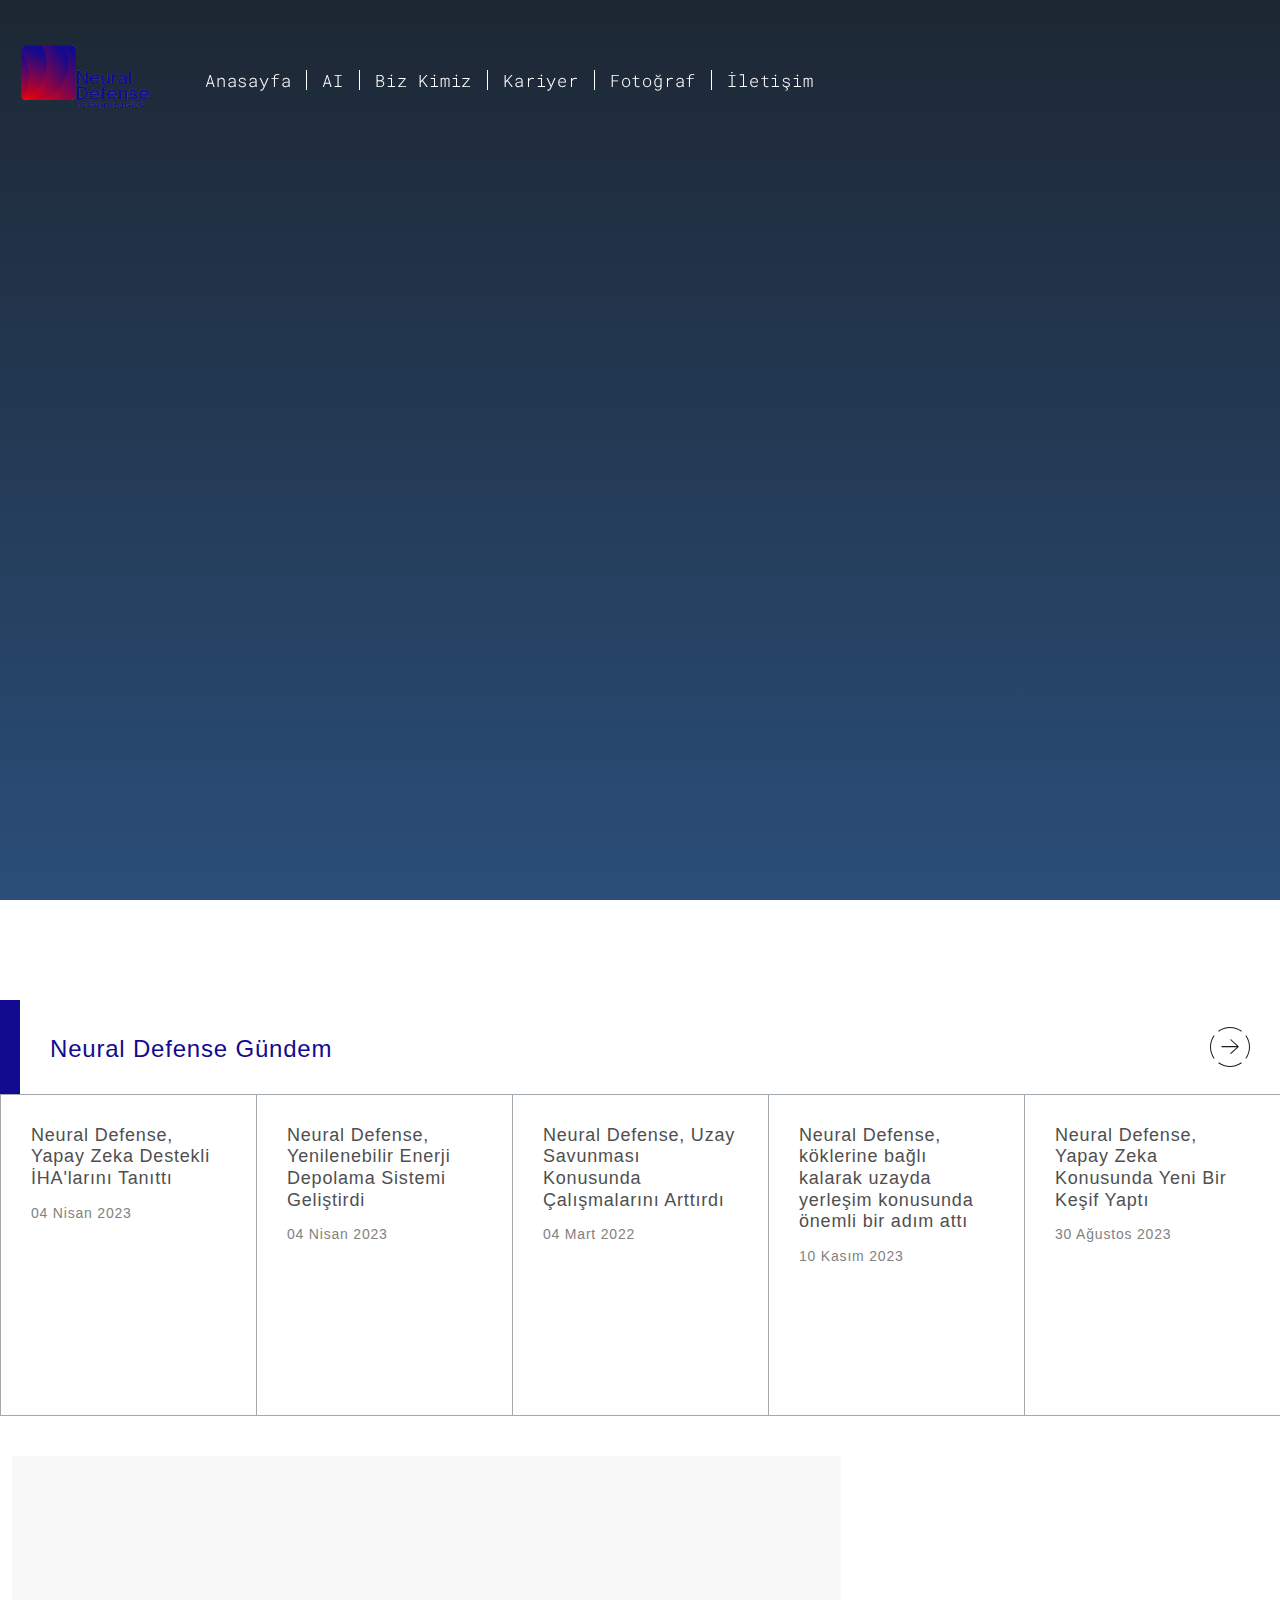
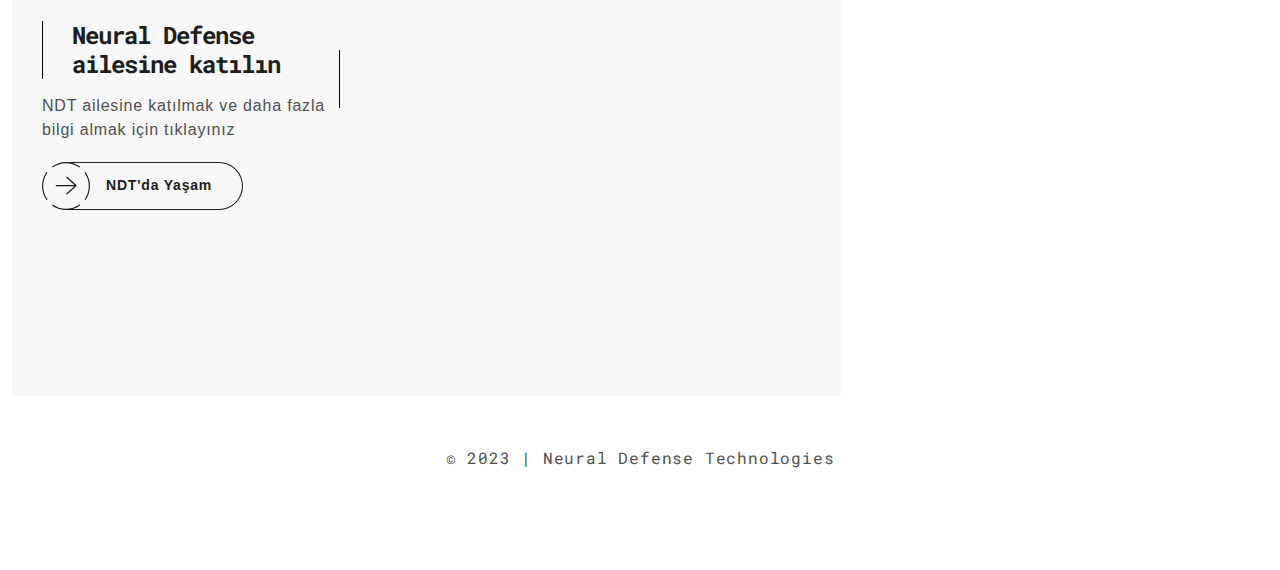
==== commit 13bbf09a: "Update index.html" ====
--- a/index.html
+++ b/index.html
@@ -69,20 +69,53 @@
 /* Popup kapatma button styles */
 .close {
   position: absolute;
-  right: 0;
-  top: 0;
-  padding: 12px 16px;
-  font-size: 28px;
-  font-weight: bold;
-  color: #aaa;
+  top: 20px;
+  right: 20px;
+  width: 30px;
+  height: 30px;
+  display: flex;
+  justify-content: center;
+  align-items: center;
+  background-color: transparent;
+  border: none;
+  padding: 0;
+  transition: transform 0.3s ease-in-out;
+  z-index: 2;
+  cursor: pointer;
+}
+
+.close::before,
+.close::after {
+  content: "";
+  position: absolute;
+  width: 2px;
+  height: 12px;
+  background-color: #fff;
+  transform-origin: center;
+  transition: transform 0.3s ease-in-out;
+}
+
+.close::before {
+  transform: rotate(45deg);
+}
+
+.close::after {
+  transform: rotate(-45deg);
 }
 
 .close:hover,
 .close:focus {
-  color: black;
-  text-decoration: none;
-  cursor: pointer;
-}
+  transform: scale(1.2) rotate(180deg);
+  outline: none;
+}
+
+@media only screen and (max-width: 768px) {
+  .close {
+    top: 15px;
+    right: 15px;
+  }
+}
+
 .modal-content::-webkit-scrollbar {
   display: none;
 }
@@ -137,6 +170,7 @@
           <li id="fonts"><a href="./works.html" title="">AI</a></li>
           <li id="fonts"><a href="./about.html" title="">Biz Kimiz</a></li>
           <li id="fonts"><a href="./components.html" title="">Kariyer</a></li>
+          <li id="fonts"><a href="foto.html" title="">Fotoğraf</a></li>
           <li id="fonts"><a href="./contact.html" title="">İletişim</a></li>
         </ul>
         
